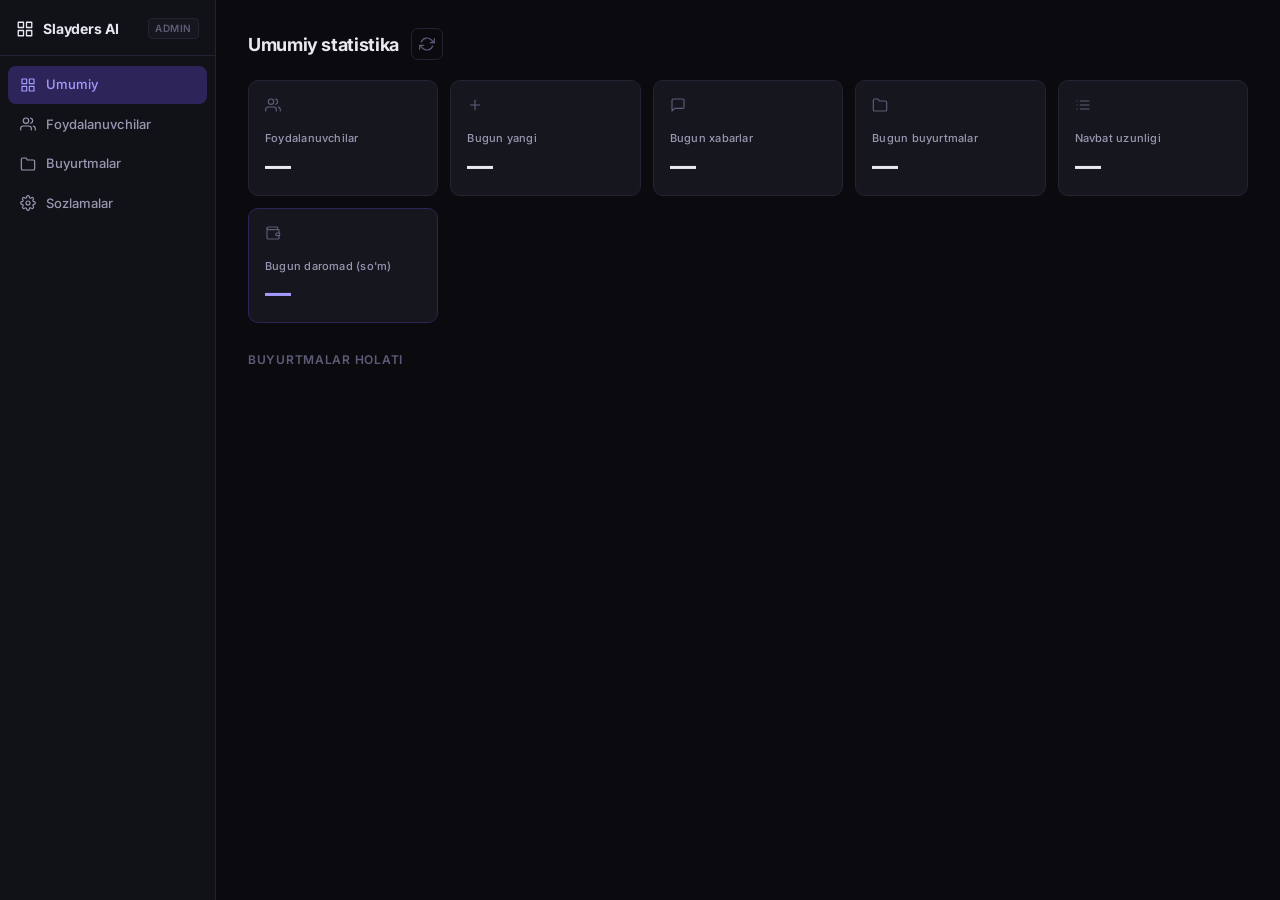
==== admin.html @ 7a46ca84 "Update admin.html" ====
<!DOCTYPE html>
<html lang="uz">
<head>
  <meta charset="UTF-8" />
  <meta name="viewport" content="width=device-width, initial-scale=1.0" />
  <title>Admin — Slayders AI</title>
  <link rel="preconnect" href="https://fonts.googleapis.com" />
  <link rel="preconnect" href="https://fonts.gstatic.com" crossorigin />
  <link href="https://fonts.googleapis.com/css2?family=Inter:wght@400;500;600;700&display=swap" rel="stylesheet" />
  <link rel="stylesheet" href="/admin.css" />
</head>
<body>

  <!-- Sidebar (desktop) -->
  <nav class="sidebar" id="sidebar">
    <div class="sidebar-logo">
      <svg xmlns="http://www.w3.org/2000/svg" width="18" height="18" viewBox="0 0 24 24" fill="none" stroke="currentColor" stroke-width="1.75" stroke-linecap="round" stroke-linejoin="round" aria-hidden="true"><rect x="3" y="3" width="7" height="7"/><rect x="14" y="3" width="7" height="7"/><rect x="14" y="14" width="7" height="7"/><rect x="3" y="14" width="7" height="7"/></svg>
      <span class="sidebar-brand">Slayders AI</span>
      <span class="sidebar-tag">Admin</span>
    </div>
    <ul class="sidebar-nav">
      <li class="nav-item active" data-tab="umumiy">
        <svg xmlns="http://www.w3.org/2000/svg" width="16" height="16" viewBox="0 0 24 24" fill="none" stroke="currentColor" stroke-width="1.75" stroke-linecap="round" stroke-linejoin="round" aria-hidden="true"><rect x="3" y="3" width="7" height="7"/><rect x="14" y="3" width="7" height="7"/><rect x="14" y="14" width="7" height="7"/><rect x="3" y="14" width="7" height="7"/></svg>
        Umumiy
      </li>
      <li class="nav-item" data-tab="users">
        <svg xmlns="http://www.w3.org/2000/svg" width="16" height="16" viewBox="0 0 24 24" fill="none" stroke="currentColor" stroke-width="1.75" stroke-linecap="round" stroke-linejoin="round" aria-hidden="true"><path d="M17 21v-2a4 4 0 0 0-4-4H5a4 4 0 0 0-4 4v2"/><circle cx="9" cy="7" r="4"/><path d="M23 21v-2a4 4 0 0 0-3-3.87"/><path d="M16 3.13a4 4 0 0 1 0 7.75"/></svg>
        Foydalanuvchilar
      </li>
      <li class="nav-item" data-tab="jobs">
        <svg xmlns="http://www.w3.org/2000/svg" width="16" height="16" viewBox="0 0 24 24" fill="none" stroke="currentColor" stroke-width="1.75" stroke-linecap="round" stroke-linejoin="round" aria-hidden="true"><path d="M22 19a2 2 0 0 1-2 2H4a2 2 0 0 1-2-2V5a2 2 0 0 1 2-2h5l2 3h9a2 2 0 0 1 2 2z"/></svg>
        Buyurtmalar
      </li>
      <li class="nav-item" data-tab="settings">
        <svg xmlns="http://www.w3.org/2000/svg" width="16" height="16" viewBox="0 0 24 24" fill="none" stroke="currentColor" stroke-width="1.75" stroke-linecap="round" stroke-linejoin="round" aria-hidden="true"><circle cx="12" cy="12" r="3"/><path d="M19.4 15a1.65 1.65 0 0 0 .33 1.82l.06.06a2 2 0 0 1-2.83 2.83l-.06-.06a1.65 1.65 0 0 0-1.82-.33 1.65 1.65 0 0 0-1 1.51V21a2 2 0 0 1-4 0v-.09A1.65 1.65 0 0 0 9 19.4a1.65 1.65 0 0 0-1.82.33l-.06.06a2 2 0 0 1-2.83-2.83l.06-.06A1.65 1.65 0 0 0 4.68 15a1.65 1.65 0 0 0-1.51-1H3a2 2 0 0 1 0-4h.09A1.65 1.65 0 0 0 4.6 9a1.65 1.65 0 0 0-.33-1.82l-.06-.06a2 2 0 0 1 2.83-2.83l.06.06A1.65 1.65 0 0 0 9 4.68a1.65 1.65 0 0 0 1-1.51V3a2 2 0 0 1 4 0v.09a1.65 1.65 0 0 0 1 1.51 1.65 1.65 0 0 0 1.82-.33l.06-.06a2 2 0 0 1 2.83 2.83l-.06.06A1.65 1.65 0 0 0 19.4 9a1.65 1.65 0 0 0 1.51 1H21a2 2 0 0 1 0 4h-.09a1.65 1.65 0 0 0-1.51 1z"/></svg>
        Sozlamalar
      </li>
    </ul>
  </nav>

  <!-- Top tab bar (mobile) -->
  <nav class="top-tabs" id="topTabs">
    <button class="tab-btn active" data-tab="umumiy" aria-label="Umumiy">
      <svg xmlns="http://www.w3.org/2000/svg" width="20" height="20" viewBox="0 0 24 24" fill="none" stroke="currentColor" stroke-width="1.75" stroke-linecap="round" stroke-linejoin="round" aria-hidden="true"><rect x="3" y="3" width="7" height="7"/><rect x="14" y="3" width="7" height="7"/><rect x="14" y="14" width="7" height="7"/><rect x="3" y="14" width="7" height="7"/></svg>
    </button>
    <button class="tab-btn" data-tab="users" aria-label="Foydalanuvchilar">
      <svg xmlns="http://www.w3.org/2000/svg" width="20" height="20" viewBox="0 0 24 24" fill="none" stroke="currentColor" stroke-width="1.75" stroke-linecap="round" stroke-linejoin="round" aria-hidden="true"><path d="M17 21v-2a4 4 0 0 0-4-4H5a4 4 0 0 0-4 4v2"/><circle cx="9" cy="7" r="4"/><path d="M23 21v-2a4 4 0 0 0-3-3.87"/><path d="M16 3.13a4 4 0 0 1 0 7.75"/></svg>
    </button>
    <button class="tab-btn" data-tab="jobs" aria-label="Buyurtmalar">
      <svg xmlns="http://www.w3.org/2000/svg" width="20" height="20" viewBox="0 0 24 24" fill="none" stroke="currentColor" stroke-width="1.75" stroke-linecap="round" stroke-linejoin="round" aria-hidden="true"><path d="M22 19a2 2 0 0 1-2 2H4a2 2 0 0 1-2-2V5a2 2 0 0 1 2-2h5l2 3h9a2 2 0 0 1 2 2z"/></svg>
    </button>
    <button class="tab-btn" data-tab="settings" aria-label="Sozlamalar">
      <svg xmlns="http://www.w3.org/2000/svg" width="20" height="20" viewBox="0 0 24 24" fill="none" stroke="currentColor" stroke-width="1.75" stroke-linecap="round" stroke-linejoin="round" aria-hidden="true"><circle cx="12" cy="12" r="3"/><path d="M19.4 15a1.65 1.65 0 0 0 .33 1.82l.06.06a2 2 0 0 1-2.83 2.83l-.06-.06a1.65 1.65 0 0 0-1.82-.33 1.65 1.65 0 0 0-1 1.51V21a2 2 0 0 1-4 0v-.09A1.65 1.65 0 0 0 9 19.4a1.65 1.65 0 0 0-1.82.33l-.06.06a2 2 0 0 1-2.83-2.83l.06-.06A1.65 1.65 0 0 0 4.68 15a1.65 1.65 0 0 0-1.51-1H3a2 2 0 0 1 0-4h.09A1.65 1.65 0 0 0 4.6 9a1.65 1.65 0 0 0-.33-1.82l-.06-.06a2 2 0 0 1 2.83-2.83l.06.06A1.65 1.65 0 0 0 9 4.68a1.65 1.65 0 0 0 1-1.51V3a2 2 0 0 1 4 0v.09a1.65 1.65 0 0 0 1 1.51 1.65 1.65 0 0 0 1.82-.33l.06-.06a2 2 0 0 1 2.83 2.83l-.06.06A1.65 1.65 0 0 0 19.4 9a1.65 1.65 0 0 0 1.51 1H21a2 2 0 0 1 0 4h-.09a1.65 1.65 0 0 0-1.51 1z"/></svg>
    </button>
  </nav>

  <main class="main-content">

    <!-- ── Tab: Umumiy ─────────────────────────────────────────────────────── -->
    <section class="tab-panel active" id="tab-umumiy">
      <div class="page-header">
        <h2 class="section-title">Umumiy statistika</h2>
        <button class="btn-ghost" id="refreshStats" title="Yangilash">
          <svg xmlns="http://www.w3.org/2000/svg" width="16" height="16" viewBox="0 0 24 24" fill="none" stroke="currentColor" stroke-width="1.75" stroke-linecap="round" stroke-linejoin="round" aria-hidden="true"><polyline points="23 4 23 10 17 10"/><polyline points="1 20 1 14 7 14"/><path d="M3.51 9a9 9 0 0 1 14.85-3.36L23 10M1 14l4.64 4.36A9 9 0 0 0 20.49 15"/></svg>
        </button>
      </div>

      <div class="stat-cards" id="statCards">
        <div class="stat-card">
          <div class="stat-icon">
            <svg xmlns="http://www.w3.org/2000/svg" width="16" height="16" viewBox="0 0 24 24" fill="none" stroke="currentColor" stroke-width="1.75" stroke-linecap="round" stroke-linejoin="round" aria-hidden="true"><path d="M17 21v-2a4 4 0 0 0-4-4H5a4 4 0 0 0-4 4v2"/><circle cx="9" cy="7" r="4"/><path d="M23 21v-2a4 4 0 0 0-3-3.87"/><path d="M16 3.13a4 4 0 0 1 0 7.75"/></svg>
          </div>
          <div class="stat-label">Foydalanuvchilar</div>
          <div class="stat-value" id="statUsers">—</div>
        </div>
        <div class="stat-card">
          <div class="stat-icon">
            <svg xmlns="http://www.w3.org/2000/svg" width="16" height="16" viewBox="0 0 24 24" fill="none" stroke="currentColor" stroke-width="1.75" stroke-linecap="round" stroke-linejoin="round" aria-hidden="true"><line x1="12" y1="5" x2="12" y2="19"/><line x1="5" y1="12" x2="19" y2="12"/></svg>
          </div>
          <div class="stat-label">Bugun yangi</div>
          <div class="stat-value" id="statNewToday">—</div>
        </div>
        <div class="stat-card">
          <div class="stat-icon">
            <svg xmlns="http://www.w3.org/2000/svg" width="16" height="16" viewBox="0 0 24 24" fill="none" stroke="currentColor" stroke-width="1.75" stroke-linecap="round" stroke-linejoin="round" aria-hidden="true"><path d="M21 15a2 2 0 0 1-2 2H7l-4 4V5a2 2 0 0 1 2-2h14a2 2 0 0 1 2 2z"/></svg>
          </div>
          <div class="stat-label">Bugun xabarlar</div>
          <div class="stat-value" id="statMsgs">—</div>
        </div>
        <div class="stat-card">
          <div class="stat-icon">
            <svg xmlns="http://www.w3.org/2000/svg" width="16" height="16" viewBox="0 0 24 24" fill="none" stroke="currentColor" stroke-width="1.75" stroke-linecap="round" stroke-linejoin="round" aria-hidden="true"><path d="M22 19a2 2 0 0 1-2 2H4a2 2 0 0 1-2-2V5a2 2 0 0 1 2-2h5l2 3h9a2 2 0 0 1 2 2z"/></svg>
          </div>
          <div class="stat-label">Bugun buyurtmalar</div>
          <div class="stat-value" id="statJobs">—</div>
        </div>
        <div class="stat-card">
          <div class="stat-icon">
            <svg xmlns="http://www.w3.org/2000/svg" width="16" height="16" viewBox="0 0 24 24" fill="none" stroke="currentColor" stroke-width="1.75" stroke-linecap="round" stroke-linejoin="round" aria-hidden="true"><line x1="8" y1="6" x2="21" y2="6"/><line x1="8" y1="12" x2="21" y2="12"/><line x1="8" y1="18" x2="21" y2="18"/><line x1="3" y1="6" x2="3.01" y2="6"/><line x1="3" y1="12" x2="3.01" y2="12"/><line x1="3" y1="18" x2="3.01" y2="18"/></svg>
          </div>
          <div class="stat-label">Navbat uzunligi</div>
          <div class="stat-value" id="statQueue">—</div>
        </div>
        <div class="stat-card accent">
          <div class="stat-icon">
            <svg xmlns="http://www.w3.org/2000/svg" width="16" height="16" viewBox="0 0 24 24" fill="none" stroke="currentColor" stroke-width="1.75" stroke-linecap="round" stroke-linejoin="round" aria-hidden="true"><path d="M19 7V4a1 1 0 0 0-1-1H5a2 2 0 0 0 0 4h15a1 1 0 0 1 1 1v4h-3a2 2 0 0 0 0 4h3a1 1 0 0 0 1-1v-2a1 1 0 0 0-1-1"/><path d="M3 5v14a2 2 0 0 0 2 2h15a1 1 0 0 0 1-1v-4"/></svg>
          </div>
          <div class="stat-label">Bugun daromad (so'm)</div>
          <div class="stat-value" id="statRevenue">—</div>
        </div>
      </div>

      <h3 class="section-subtitle">Buyurtmalar holati</h3>
      <div class="status-bars" id="statusBars"></div>
    </section>

    <!-- ── Tab: Foydalanuvchilar ───────────────────────────────────────────── -->
    <section class="tab-panel" id="tab-users">
      <div class="toolbar">
        <h2 class="section-title">Foydalanuvchilar</h2>
        <div class="search-wrap">
          <svg class="search-icon" xmlns="http://www.w3.org/2000/svg" width="14" height="14" viewBox="0 0 24 24" fill="none" stroke="currentColor" stroke-width="1.75" stroke-linecap="round" stroke-linejoin="round" aria-hidden="true"><circle cx="11" cy="11" r="8"/><line x1="21" y1="21" x2="16.65" y2="16.65"/></svg>
          <input class="search-input" id="userSearch" type="search" placeholder="Qidirish (id, ism, username)…" />
        </div>
      </div>

      <div class="table-wrap">
        <table class="data-table" id="usersTable">
          <thead>
            <tr>
              <th>ID</th>
              <th>Ism</th>
              <th>Username</th>
              <th>Balans</th>
              <th>Bugun ishlatilgan</th>
              <th>A'zo bo'lgan</th>
              <th>Xabarlar</th>
              <th>Buyurtmalar</th>
            </tr>
          </thead>
          <tbody id="usersBody"></tbody>
        </table>
      </div>
      <div class="pagination" id="usersPagination"></div>

      <!-- Detail drawer -->
      <div class="drawer" id="userDrawer">
        <div class="drawer-header">
          <h3 id="drawerTitle">Foydalanuvchi</h3>
          <button class="btn-icon" id="drawerClose" aria-label="Yopish">
            <svg xmlns="http://www.w3.org/2000/svg" width="16" height="16" viewBox="0 0 24 24" fill="none" stroke="currentColor" stroke-width="1.75" stroke-linecap="round" stroke-linejoin="round" aria-hidden="true"><line x1="18" y1="6" x2="6" y2="18"/><line x1="6" y1="6" x2="18" y2="18"/></svg>
          </button>
        </div>
        <div class="drawer-body" id="drawerBody"></div>
      </div>
    </section>

    <!-- ── Tab: Buyurtmalar ────────────────────────────────────────────────── -->
    <section class="tab-panel" id="tab-jobs">
      <div class="toolbar">
        <h2 class="section-title">Buyurtmalar</h2>
        <div class="chip-group" id="jobFilters">
          <button class="chip active" data-status="">Barchasi</button>
          <button class="chip" data-status="queued">Navbatda</button>
          <button class="chip" data-status="running">Bajarilmoqda</button>
          <button class="chip" data-status="done">Tayyor</button>
          <button class="chip" data-status="failed">Xato</button>
        </div>
      </div>

      <div class="table-wrap">
        <table class="data-table" id="jobsTable">
          <thead>
            <tr>
              <th>ID</th>
              <th>Foydalanuvchi</th>
              <th>Sarlavha</th>
              <th>Holat</th>
              <th>Sana</th>
              <th>Amallar</th>
            </tr>
          </thead>
          <tbody id="jobsBody"></tbody>
        </table>
      </div>
    </section>

    <!-- ── Tab: Sozlamalar ────────────────────────────────────────────────── -->
    <section class="tab-panel" id="tab-settings">
      <h2 class="section-title">Sozlamalar</h2>
      <form class="settings-form" id="settingsForm">
        <label class="form-label">
          Kunlik bepul xabarlar
          <input class="form-input" type="number" name="FREE_MSG_PER_DAY" min="0" />
        </label>
        <label class="form-label">
          Xabar narxi (so'm)
          <input class="form-input" type="number" name="MSG_PRICE" min="0" />
        </label>
        <label class="form-label">
          Boshlang'ich balans (so'm)
          <input class="form-input" type="number" name="START_BALANCE" min="0" />
        </label>
        <button class="btn-primary" type="submit">Saqlash</button>
        <span class="save-msg" id="saveMsg"></span>
      </form>
    </section>

  </main>

  <script src="/admin.js"></script>
</body>
</html>
---- admin.css ----
/* public/admin.css — Slayders AI Admin — Dark-first premium dashboard */

@import url('https://fonts.googleapis.com/css2?family=Inter:wght@400;500;600;700&display=swap');

*, *::before, *::after { box-sizing: border-box; margin: 0; padding: 0; }

:root {
  --bg:        #0a0a0f;
  --surface:   #111118;
  --card:      #16161f;
  --card-hover:#1c1c27;
  --border:    #232334;
  --border-sub:#1b1b28;
  --accent:    #6c5ce7;
  --accent-dim:#2d2559;
  --accent2:   #a29bfe;
  --text:      #e8e8f0;
  --text-sub:  #9898b2;
  --muted:     #5c5c78;
  --danger:    #e05c5c;
  --danger-dim:#3d1a1a;
  --success:   #22c693;
  --success-dim:#0d3d2b;
  --warning:   #f0b429;
  --running:   #5da8ff;
  --running-dim:#1a3a5c;
  --sidebar-w: 216px;
  --radius:    10px;
}

html, body {
  height: 100%;
  background: var(--bg);
  color: var(--text);
  font-family: 'Inter', system-ui, -apple-system, sans-serif;
  font-size: 14px;
  line-height: 1.5;
  -webkit-font-smoothing: antialiased;
}

/* ── Layout ───────────────────────────────────────────────────── */

.sidebar {
  position: fixed;
  top: 0; left: 0;
  width: var(--sidebar-w);
  height: 100vh;
  background: var(--surface);
  border-right: 1px solid var(--border);
  display: flex;
  flex-direction: column;
  z-index: 100;
}

.sidebar-logo {
  display: flex;
  align-items: center;
  gap: 9px;
  padding: 18px 16px 16px;
  border-bottom: 1px solid var(--border);
  color: var(--text);
  flex-shrink: 0;
}

.sidebar-brand {
  font-weight: 700;
  font-size: 14px;
  letter-spacing: -0.01em;
  flex: 1;
}

.sidebar-tag {
  font-size: 10px;
  font-weight: 600;
  letter-spacing: 0.06em;
  text-transform: uppercase;
  color: var(--muted);
  background: var(--card);
  border: 1px solid var(--border);
  padding: 2px 6px;
  border-radius: 4px;
}

.sidebar-nav {
  list-style: none;
  padding: 10px 8px;
  flex: 1;
}

.nav-item {
  display: flex;
  align-items: center;
  gap: 10px;
  padding: 9px 12px;
  cursor: pointer;
  border-radius: 8px;
  margin-bottom: 2px;
  color: var(--text-sub);
  font-size: 13px;
  font-weight: 500;
  transition: background 0.12s, color 0.12s;
  user-select: none;
}

.nav-item:hover { background: var(--card); color: var(--text); }
.nav-item.active { background: var(--accent-dim); color: var(--accent2); }
.nav-item.active svg { color: var(--accent2); }

.top-tabs { display: none; }

.main-content {
  margin-left: var(--sidebar-w);
  padding: 28px 32px;
  min-height: 100vh;
}

/* ── Mobile ───────────────────────────────────────────────────── */

@media (max-width: 768px) {
  .sidebar { display: none; }

  .top-tabs {
    display: flex;
    position: fixed;
    top: 0; left: 0; right: 0;
    height: 52px;
    background: var(--surface);
    border-bottom: 1px solid var(--border);
    z-index: 100;
    align-items: stretch;
  }

  .tab-btn {
    flex: 1;
    display: flex;
    align-items: center;
    justify-content: center;
    background: none;
    border: none;
    color: var(--muted);
    cursor: pointer;
    transition: background 0.12s, color 0.12s;
  }

  .tab-btn.active {
    background: var(--accent-dim);
    color: var(--accent2);
  }

  .main-content {
    margin-left: 0;
    padding: 64px 16px 20px;
  }
}

/* ── Tabs ─────────────────────────────────────────────────────── */

.tab-panel { display: none; }
.tab-panel.active { display: block; }

/* ── Page header ──────────────────────────────────────────────── */

.page-header {
  display: flex;
  align-items: center;
  gap: 12px;
  margin-bottom: 20px;
}

.page-header .section-title { margin-bottom: 0; }

/* ── Headings ─────────────────────────────────────────────────── */

.section-title {
  font-size: 18px;
  font-weight: 700;
  letter-spacing: -0.02em;
  margin-bottom: 20px;
  color: var(--text);
}

.section-subtitle {
  font-size: 12px;
  font-weight: 600;
  margin: 28px 0 12px;
  color: var(--muted);
  text-transform: uppercase;
  letter-spacing: 0.06em;
}

/* ── Stat Cards ───────────────────────────────────────────────── */

.stat-cards {
  display: grid;
  grid-template-columns: repeat(auto-fill, minmax(168px, 1fr));
  gap: 12px;
}

.stat-card {
  background: var(--card);
  border: 1px solid var(--border);
  border-radius: var(--radius);
  padding: 16px;
  position: relative;
  overflow: hidden;
  transition: border-color 0.15s;
}

.stat-card:hover { border-color: var(--border-sub); }
.stat-card.accent { border-color: var(--accent-dim); }
.stat-card.accent .stat-value { color: var(--accent2); }

.stat-icon {
  color: var(--muted);
  margin-bottom: 12px;
}

.stat-label {
  font-size: 11px;
  font-weight: 500;
  color: var(--text-sub);
  letter-spacing: 0.02em;
  margin-bottom: 6px;
}

.stat-value {
  font-size: 26px;
  font-weight: 700;
  letter-spacing: -0.03em;
  color: var(--text);
  line-height: 1;
}

/* ── Status bars ──────────────────────────────────────────────── */

.status-bars {
  display: flex;
  flex-direction: column;
  gap: 10px;
  max-width: 480px;
}

.status-bar-row {
  display: flex;
  align-items: center;
  gap: 12px;
}

.status-bar-label {
  width: 120px;
  color: var(--text-sub);
  font-size: 12px;
  font-weight: 500;
  flex-shrink: 0;
}

.status-bar-track {
  flex: 1;
  height: 6px;
  background: var(--border);
  border-radius: 3px;
  overflow: hidden;
}

.status-bar-fill {
  height: 100%;
  border-radius: 3px;
  transition: width 0.5s cubic-bezier(0.4, 0, 0.2, 1);
}

.status-bar-count {
  color: var(--text-sub);
  font-size: 12px;
  font-weight: 500;
  min-width: 28px;
  text-align: right;
}

/* ── Toolbar ──────────────────────────────────────────────────── */

.toolbar {
  display: flex;
  align-items: center;
  gap: 12px;
  flex-wrap: wrap;
  margin-bottom: 16px;
}

.toolbar .section-title { margin-bottom: 0; }

.search-wrap {
  flex: 1;
  min-width: 200px;
  position: relative;
}

.search-icon {
  position: absolute;
  left: 10px;
  top: 50%;
  transform: translateY(-50%);
  color: var(--muted);
  pointer-events: none;
}

.search-input {
  width: 100%;
  background: var(--card);
  border: 1px solid var(--border);
  border-radius: 8px;
  color: var(--text);
  padding: 8px 12px 8px 32px;
  font-size: 13px;
  font-family: inherit;
  outline: none;
  transition: border-color 0.15s;
}

.search-input:focus { border-color: var(--accent); }
.search-input::placeholder { color: var(--muted); }

/* ── Table ────────────────────────────────────────────────────── */

.table-wrap {
  overflow-x: auto;
  border: 1px solid var(--border);
  border-radius: var(--radius);
  background: var(--card);
}

.data-table {
  width: 100%;
  border-collapse: collapse;
}

.data-table th {
  background: var(--surface);
  padding: 10px 14px;
  text-align: left;
  font-size: 11px;
  font-weight: 600;
  color: var(--muted);
  text-transform: uppercase;
  letter-spacing: 0.06em;
  border-bottom: 1px solid var(--border);
  white-space: nowrap;
}

.data-table td {
  padding: 11px 14px;
  border-bottom: 1px solid var(--border-sub);
  color: var(--text);
  vertical-align: middle;
  font-size: 13px;
}

.data-table tr:last-child td { border-bottom: none; }

.data-table tbody tr {
  cursor: pointer;
  transition: background 0.1s;
}

.data-table tbody tr:hover { background: var(--card-hover); }

/* ── Status pills ─────────────────────────────────────────────── */

.badge {
  display: inline-flex;
  align-items: center;
  gap: 5px;
  padding: 3px 8px;
  border-radius: 20px;
  font-size: 11px;
  font-weight: 600;
  letter-spacing: 0.02em;
}

.badge::before {
  content: '';
  display: block;
  width: 5px;
  height: 5px;
  border-radius: 50%;
  flex-shrink: 0;
}

.badge-queued   { background: var(--running-dim); color: var(--running); }
.badge-queued::before   { background: var(--running); }
.badge-running  { background: #2a195c; color: var(--accent2); }
.badge-running::before  { background: var(--accent2); }
.badge-done     { background: var(--success-dim); color: var(--success); }
.badge-done::before     { background: var(--success); }
.badge-failed   { background: var(--danger-dim); color: var(--danger); }
.badge-failed::before   { background: var(--danger); }
.badge-proposed { background: var(--border); color: var(--muted); }
.badge-proposed::before { background: var(--muted); }
.badge-started  { background: var(--running-dim); color: var(--running); }
.badge-started::before  { background: var(--running); }

/* ── Pagination ───────────────────────────────────────────────── */

.pagination {
  display: flex;
  gap: 6px;
  margin-top: 14px;
  flex-wrap: wrap;
}

.page-btn {
  background: var(--card);
  border: 1px solid var(--border);
  border-radius: 6px;
  color: var(--text-sub);
  padding: 5px 14px;
  cursor: pointer;
  font-size: 12px;
  font-family: inherit;
  font-weight: 500;
  transition: background 0.12s, border-color 0.12s, color 0.12s;
}

.page-btn:hover { background: var(--accent-dim); border-color: var(--accent); color: var(--accent2); }
.page-btn.active { background: var(--accent); border-color: var(--accent); color: #fff; }

/* ── Drawer ───────────────────────────────────────────────────── */

.drawer {
  position: fixed;
  top: 0;
  right: -500px;
  width: 480px;
  height: 100vh;
  background: var(--surface);
  border-left: 1px solid var(--border);
  display: flex;
  flex-direction: column;
  transition: right 0.28s cubic-bezier(0.4, 0, 0.2, 1);
  z-index: 200;
  overflow: hidden;
}

.drawer.open { right: 0; }

@media (max-width: 520px) {
  .drawer { width: 100vw; right: -100vw; }
}

.drawer-header {
  display: flex;
  align-items: center;
  justify-content: space-between;
  padding: 16px 20px;
  border-bottom: 1px solid var(--border);
  flex-shrink: 0;
  background: var(--surface);
}

.drawer-header h3 {
  font-size: 14px;
  font-weight: 600;
  letter-spacing: -0.01em;
}

.btn-icon {
  display: flex;
  align-items: center;
  justify-content: center;
  width: 30px;
  height: 30px;
  background: none;
  border: 1px solid transparent;
  border-radius: 6px;
  color: var(--muted);
  cursor: pointer;
  transition: background 0.12s, border-color 0.12s, color 0.12s;
  flex-shrink: 0;
}

.btn-icon:hover {
  background: var(--card);
  border-color: var(--border);
  color: var(--text);
}

.btn-ghost {
  display: flex;
  align-items: center;
  justify-content: center;
  width: 32px;
  height: 32px;
  background: none;
  border: 1px solid var(--border);
  border-radius: 7px;
  color: var(--muted);
  cursor: pointer;
  transition: background 0.12s, color 0.12s;
}

.btn-ghost:hover { background: var(--card); color: var(--text); }

.drawer-body {
  flex: 1;
  overflow-y: auto;
  padding: 20px;
}

/* ── Drawer sections ──────────────────────────────────────────── */

.drawer-section { margin-bottom: 22px; }

.drawer-section-title {
  font-size: 11px;
  font-weight: 600;
  color: var(--muted);
  text-transform: uppercase;
  letter-spacing: 0.07em;
  margin-bottom: 12px;
}

.info-grid {
  display: grid;
  grid-template-columns: 1fr 1fr;
  gap: 12px;
}

.info-item-label {
  font-size: 11px;
  color: var(--muted);
  font-weight: 500;
  margin-bottom: 3px;
}

.info-item-value {
  font-weight: 600;
  font-size: 13px;
}

.balance-row {
  display: flex;
  align-items: center;
  gap: 8px;
  flex-wrap: wrap;
}

.balance-input {
  width: 96px;
  background: var(--card);
  border: 1px solid var(--border);
  border-radius: 7px;
  color: var(--text);
  padding: 7px 10px;
  font-size: 13px;
  font-family: inherit;
  outline: none;
  transition: border-color 0.15s;
}

.balance-input:focus { border-color: var(--accent); }

.btn-primary {
  display: inline-flex;
  align-items: center;
  gap: 6px;
  background: var(--accent);
  border: none;
  border-radius: 8px;
  color: #fff;
  padding: 8px 18px;
  cursor: pointer;
  font-size: 13px;
  font-weight: 600;
  font-family: inherit;
  transition: opacity 0.15s;
}

.btn-primary:hover { opacity: 0.85; }

.btn-danger {
  display: inline-flex;
  align-items: center;
  gap: 6px;
  background: var(--danger);
  border: none;
  border-radius: 8px;
  color: #fff;
  padding: 8px 14px;
  cursor: pointer;
  font-size: 13px;
  font-weight: 600;
  font-family: inherit;
  transition: opacity 0.15s;
}

.btn-danger:hover { opacity: 0.85; }

.btn-sm {
  display: inline-flex;
  align-items: center;
  gap: 5px;
  background: var(--card);
  border: 1px solid var(--border);
  border-radius: 6px;
  color: var(--text-sub);
  padding: 4px 10px;
  cursor: pointer;
  font-size: 11px;
  font-weight: 500;
  font-family: inherit;
  text-decoration: none;
  transition: background 0.12s, border-color 0.12s, color 0.12s;
}

.btn-sm:hover { background: var(--accent-dim); border-color: var(--accent); color: var(--accent2); }

/* ── Chat transcript ──────────────────────────────────────────── */

.transcript {
  display: flex;
  flex-direction: column;
  gap: 8px;
  max-height: 320px;
  overflow-y: auto;
  padding-right: 4px;
}

.msg-bubble {
  max-width: 85%;
  padding: 8px 12px;
  border-radius: var(--radius);
  font-size: 12px;
  line-height: 1.55;
  word-break: break-word;
}

.msg-user {
  align-self: flex-end;
  background: var(--accent);
  color: #fff;
}

.msg-assistant {
  align-self: flex-start;
  background: var(--card);
  border: 1px solid var(--border);
  color: var(--text);
}

.msg-meta { font-size: 10px; opacity: 0.55; margin-top: 4px; }
.msg-charged { color: var(--warning); font-size: 10px; }

/* ── Filter chips ─────────────────────────────────────────────── */

.chip-group {
  display: flex;
  gap: 6px;
  flex-wrap: wrap;
}

.chip {
  background: var(--card);
  border: 1px solid var(--border);
  border-radius: 20px;
  color: var(--muted);
  padding: 4px 14px;
  cursor: pointer;
  font-size: 12px;
  font-weight: 500;
  font-family: inherit;
  transition: background 0.12s, border-color 0.12s, color 0.12s;
}

.chip:hover { background: var(--accent-dim); border-color: var(--accent); color: var(--accent2); }
.chip.active { background: var(--accent-dim); border-color: var(--accent); color: var(--accent2); }

/* ── Settings form ────────────────────────────────────────────── */

.settings-form {
  max-width: 380px;
  display: flex;
  flex-direction: column;
  gap: 18px;
}

.form-label {
  display: flex;
  flex-direction: column;
  gap: 6px;
  font-size: 12px;
  font-weight: 500;
  color: var(--text-sub);
  letter-spacing: 0.01em;
}

.form-input {
  background: var(--card);
  border: 1px solid var(--border);
  border-radius: 8px;
  color: var(--text);
  padding: 9px 12px;
  font-size: 14px;
  font-family: inherit;
  outline: none;
  transition: border-color 0.15s;
}

.form-input:focus { border-color: var(--accent); }

.save-msg {
  font-size: 12px;
  color: var(--success);
  font-weight: 500;
  min-height: 18px;
}

/* ── Action buttons in table ──────────────────────────────────── */

.actions { display: flex; gap: 6px; align-items: center; }

/* ── Scrollbar ────────────────────────────────────────────────── */

::-webkit-scrollbar { width: 5px; height: 5px; }
::-webkit-scrollbar-track { background: transparent; }
::-webkit-scrollbar-thumb { background: var(--border); border-radius: 3px; }
::-webkit-scrollbar-thumb:hover { background: var(--muted); }
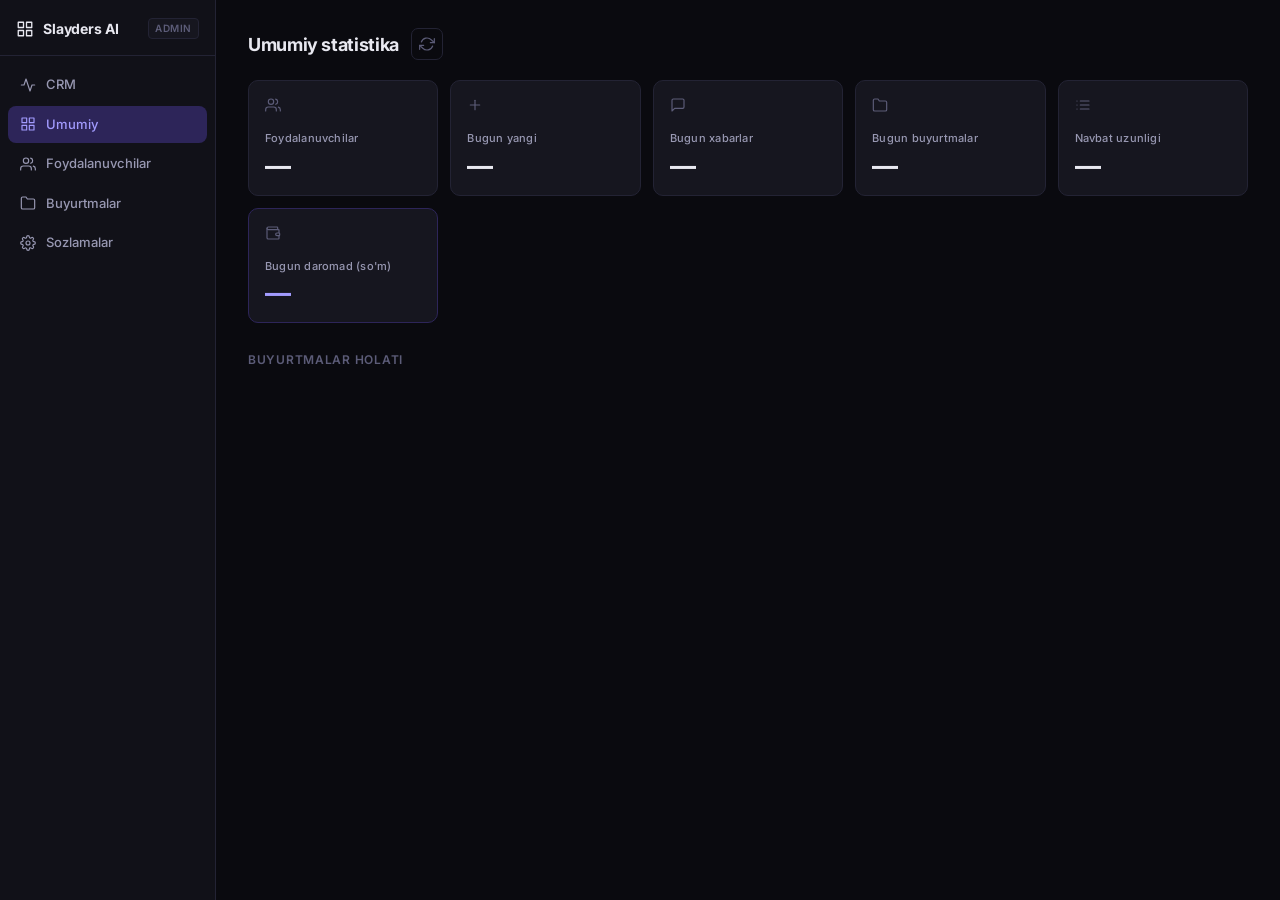
==== commit 588f94f1: "Update admin.html" ====
--- a/admin.html
+++ b/admin.html
@@ -1,213 +1,245 @@
-<!DOCTYPE html>
-<html lang="uz">
-<head>
-  <meta charset="UTF-8" />
-  <meta name="viewport" content="width=device-width, initial-scale=1.0" />
-  <title>Admin — Slayders AI</title>
-  <link rel="preconnect" href="https://fonts.googleapis.com" />
-  <link rel="preconnect" href="https://fonts.gstatic.com" crossorigin />
-  <link href="https://fonts.googleapis.com/css2?family=Inter:wght@400;500;600;700&display=swap" rel="stylesheet" />
-  <link rel="stylesheet" href="/admin.css" />
-</head>
-<body>
-
-  <!-- Sidebar (desktop) -->
-  <nav class="sidebar" id="sidebar">
-    <div class="sidebar-logo">
-      <svg xmlns="http://www.w3.org/2000/svg" width="18" height="18" viewBox="0 0 24 24" fill="none" stroke="currentColor" stroke-width="1.75" stroke-linecap="round" stroke-linejoin="round" aria-hidden="true"><rect x="3" y="3" width="7" height="7"/><rect x="14" y="3" width="7" height="7"/><rect x="14" y="14" width="7" height="7"/><rect x="3" y="14" width="7" height="7"/></svg>
-      <span class="sidebar-brand">Slayders AI</span>
-      <span class="sidebar-tag">Admin</span>
-    </div>
-    <ul class="sidebar-nav">
-      <li class="nav-item active" data-tab="umumiy">
-        <svg xmlns="http://www.w3.org/2000/svg" width="16" height="16" viewBox="0 0 24 24" fill="none" stroke="currentColor" stroke-width="1.75" stroke-linecap="round" stroke-linejoin="round" aria-hidden="true"><rect x="3" y="3" width="7" height="7"/><rect x="14" y="3" width="7" height="7"/><rect x="14" y="14" width="7" height="7"/><rect x="3" y="14" width="7" height="7"/></svg>
-        Umumiy
-      </li>
-      <li class="nav-item" data-tab="users">
-        <svg xmlns="http://www.w3.org/2000/svg" width="16" height="16" viewBox="0 0 24 24" fill="none" stroke="currentColor" stroke-width="1.75" stroke-linecap="round" stroke-linejoin="round" aria-hidden="true"><path d="M17 21v-2a4 4 0 0 0-4-4H5a4 4 0 0 0-4 4v2"/><circle cx="9" cy="7" r="4"/><path d="M23 21v-2a4 4 0 0 0-3-3.87"/><path d="M16 3.13a4 4 0 0 1 0 7.75"/></svg>
-        Foydalanuvchilar
-      </li>
-      <li class="nav-item" data-tab="jobs">
-        <svg xmlns="http://www.w3.org/2000/svg" width="16" height="16" viewBox="0 0 24 24" fill="none" stroke="currentColor" stroke-width="1.75" stroke-linecap="round" stroke-linejoin="round" aria-hidden="true"><path d="M22 19a2 2 0 0 1-2 2H4a2 2 0 0 1-2-2V5a2 2 0 0 1 2-2h5l2 3h9a2 2 0 0 1 2 2z"/></svg>
-        Buyurtmalar
-      </li>
-      <li class="nav-item" data-tab="settings">
-        <svg xmlns="http://www.w3.org/2000/svg" width="16" height="16" viewBox="0 0 24 24" fill="none" stroke="currentColor" stroke-width="1.75" stroke-linecap="round" stroke-linejoin="round" aria-hidden="true"><circle cx="12" cy="12" r="3"/><path d="M19.4 15a1.65 1.65 0 0 0 .33 1.82l.06.06a2 2 0 0 1-2.83 2.83l-.06-.06a1.65 1.65 0 0 0-1.82-.33 1.65 1.65 0 0 0-1 1.51V21a2 2 0 0 1-4 0v-.09A1.65 1.65 0 0 0 9 19.4a1.65 1.65 0 0 0-1.82.33l-.06.06a2 2 0 0 1-2.83-2.83l.06-.06A1.65 1.65 0 0 0 4.68 15a1.65 1.65 0 0 0-1.51-1H3a2 2 0 0 1 0-4h.09A1.65 1.65 0 0 0 4.6 9a1.65 1.65 0 0 0-.33-1.82l-.06-.06a2 2 0 0 1 2.83-2.83l.06.06A1.65 1.65 0 0 0 9 4.68a1.65 1.65 0 0 0 1-1.51V3a2 2 0 0 1 4 0v.09a1.65 1.65 0 0 0 1 1.51 1.65 1.65 0 0 0 1.82-.33l.06-.06a2 2 0 0 1 2.83 2.83l-.06.06A1.65 1.65 0 0 0 19.4 9a1.65 1.65 0 0 0 1.51 1H21a2 2 0 0 1 0 4h-.09a1.65 1.65 0 0 0-1.51 1z"/></svg>
-        Sozlamalar
-      </li>
-    </ul>
-  </nav>
-
-  <!-- Top tab bar (mobile) -->
-  <nav class="top-tabs" id="topTabs">
-    <button class="tab-btn active" data-tab="umumiy" aria-label="Umumiy">
-      <svg xmlns="http://www.w3.org/2000/svg" width="20" height="20" viewBox="0 0 24 24" fill="none" stroke="currentColor" stroke-width="1.75" stroke-linecap="round" stroke-linejoin="round" aria-hidden="true"><rect x="3" y="3" width="7" height="7"/><rect x="14" y="3" width="7" height="7"/><rect x="14" y="14" width="7" height="7"/><rect x="3" y="14" width="7" height="7"/></svg>
-    </button>
-    <button class="tab-btn" data-tab="users" aria-label="Foydalanuvchilar">
-      <svg xmlns="http://www.w3.org/2000/svg" width="20" height="20" viewBox="0 0 24 24" fill="none" stroke="currentColor" stroke-width="1.75" stroke-linecap="round" stroke-linejoin="round" aria-hidden="true"><path d="M17 21v-2a4 4 0 0 0-4-4H5a4 4 0 0 0-4 4v2"/><circle cx="9" cy="7" r="4"/><path d="M23 21v-2a4 4 0 0 0-3-3.87"/><path d="M16 3.13a4 4 0 0 1 0 7.75"/></svg>
-    </button>
-    <button class="tab-btn" data-tab="jobs" aria-label="Buyurtmalar">
-      <svg xmlns="http://www.w3.org/2000/svg" width="20" height="20" viewBox="0 0 24 24" fill="none" stroke="currentColor" stroke-width="1.75" stroke-linecap="round" stroke-linejoin="round" aria-hidden="true"><path d="M22 19a2 2 0 0 1-2 2H4a2 2 0 0 1-2-2V5a2 2 0 0 1 2-2h5l2 3h9a2 2 0 0 1 2 2z"/></svg>
-    </button>
-    <button class="tab-btn" data-tab="settings" aria-label="Sozlamalar">
-      <svg xmlns="http://www.w3.org/2000/svg" width="20" height="20" viewBox="0 0 24 24" fill="none" stroke="currentColor" stroke-width="1.75" stroke-linecap="round" stroke-linejoin="round" aria-hidden="true"><circle cx="12" cy="12" r="3"/><path d="M19.4 15a1.65 1.65 0 0 0 .33 1.82l.06.06a2 2 0 0 1-2.83 2.83l-.06-.06a1.65 1.65 0 0 0-1.82-.33 1.65 1.65 0 0 0-1 1.51V21a2 2 0 0 1-4 0v-.09A1.65 1.65 0 0 0 9 19.4a1.65 1.65 0 0 0-1.82.33l-.06.06a2 2 0 0 1-2.83-2.83l.06-.06A1.65 1.65 0 0 0 4.68 15a1.65 1.65 0 0 0-1.51-1H3a2 2 0 0 1 0-4h.09A1.65 1.65 0 0 0 4.6 9a1.65 1.65 0 0 0-.33-1.82l-.06-.06a2 2 0 0 1 2.83-2.83l.06.06A1.65 1.65 0 0 0 9 4.68a1.65 1.65 0 0 0 1-1.51V3a2 2 0 0 1 4 0v.09a1.65 1.65 0 0 0 1 1.51 1.65 1.65 0 0 0 1.82-.33l.06-.06a2 2 0 0 1 2.83 2.83l-.06.06A1.65 1.65 0 0 0 19.4 9a1.65 1.65 0 0 0 1.51 1H21a2 2 0 0 1 0 4h-.09a1.65 1.65 0 0 0-1.51 1z"/></svg>
-    </button>
-  </nav>
-
-  <main class="main-content">
-
-    <!-- ── Tab: Umumiy ─────────────────────────────────────────────────────── -->
-    <section class="tab-panel active" id="tab-umumiy">
-      <div class="page-header">
-        <h2 class="section-title">Umumiy statistika</h2>
-        <button class="btn-ghost" id="refreshStats" title="Yangilash">
-          <svg xmlns="http://www.w3.org/2000/svg" width="16" height="16" viewBox="0 0 24 24" fill="none" stroke="currentColor" stroke-width="1.75" stroke-linecap="round" stroke-linejoin="round" aria-hidden="true"><polyline points="23 4 23 10 17 10"/><polyline points="1 20 1 14 7 14"/><path d="M3.51 9a9 9 0 0 1 14.85-3.36L23 10M1 14l4.64 4.36A9 9 0 0 0 20.49 15"/></svg>
-        </button>
-      </div>
-
-      <div class="stat-cards" id="statCards">
-        <div class="stat-card">
-          <div class="stat-icon">
-            <svg xmlns="http://www.w3.org/2000/svg" width="16" height="16" viewBox="0 0 24 24" fill="none" stroke="currentColor" stroke-width="1.75" stroke-linecap="round" stroke-linejoin="round" aria-hidden="true"><path d="M17 21v-2a4 4 0 0 0-4-4H5a4 4 0 0 0-4 4v2"/><circle cx="9" cy="7" r="4"/><path d="M23 21v-2a4 4 0 0 0-3-3.87"/><path d="M16 3.13a4 4 0 0 1 0 7.75"/></svg>
-          </div>
-          <div class="stat-label">Foydalanuvchilar</div>
-          <div class="stat-value" id="statUsers">—</div>
-        </div>
-        <div class="stat-card">
-          <div class="stat-icon">
-            <svg xmlns="http://www.w3.org/2000/svg" width="16" height="16" viewBox="0 0 24 24" fill="none" stroke="currentColor" stroke-width="1.75" stroke-linecap="round" stroke-linejoin="round" aria-hidden="true"><line x1="12" y1="5" x2="12" y2="19"/><line x1="5" y1="12" x2="19" y2="12"/></svg>
-          </div>
-          <div class="stat-label">Bugun yangi</div>
-          <div class="stat-value" id="statNewToday">—</div>
-        </div>
-        <div class="stat-card">
-          <div class="stat-icon">
-            <svg xmlns="http://www.w3.org/2000/svg" width="16" height="16" viewBox="0 0 24 24" fill="none" stroke="currentColor" stroke-width="1.75" stroke-linecap="round" stroke-linejoin="round" aria-hidden="true"><path d="M21 15a2 2 0 0 1-2 2H7l-4 4V5a2 2 0 0 1 2-2h14a2 2 0 0 1 2 2z"/></svg>
-          </div>
-          <div class="stat-label">Bugun xabarlar</div>
-          <div class="stat-value" id="statMsgs">—</div>
-        </div>
-        <div class="stat-card">
-          <div class="stat-icon">
-            <svg xmlns="http://www.w3.org/2000/svg" width="16" height="16" viewBox="0 0 24 24" fill="none" stroke="currentColor" stroke-width="1.75" stroke-linecap="round" stroke-linejoin="round" aria-hidden="true"><path d="M22 19a2 2 0 0 1-2 2H4a2 2 0 0 1-2-2V5a2 2 0 0 1 2-2h5l2 3h9a2 2 0 0 1 2 2z"/></svg>
-          </div>
-          <div class="stat-label">Bugun buyurtmalar</div>
-          <div class="stat-value" id="statJobs">—</div>
-        </div>
-        <div class="stat-card">
-          <div class="stat-icon">
-            <svg xmlns="http://www.w3.org/2000/svg" width="16" height="16" viewBox="0 0 24 24" fill="none" stroke="currentColor" stroke-width="1.75" stroke-linecap="round" stroke-linejoin="round" aria-hidden="true"><line x1="8" y1="6" x2="21" y2="6"/><line x1="8" y1="12" x2="21" y2="12"/><line x1="8" y1="18" x2="21" y2="18"/><line x1="3" y1="6" x2="3.01" y2="6"/><line x1="3" y1="12" x2="3.01" y2="12"/><line x1="3" y1="18" x2="3.01" y2="18"/></svg>
-          </div>
-          <div class="stat-label">Navbat uzunligi</div>
-          <div class="stat-value" id="statQueue">—</div>
-        </div>
-        <div class="stat-card accent">
-          <div class="stat-icon">
-            <svg xmlns="http://www.w3.org/2000/svg" width="16" height="16" viewBox="0 0 24 24" fill="none" stroke="currentColor" stroke-width="1.75" stroke-linecap="round" stroke-linejoin="round" aria-hidden="true"><path d="M19 7V4a1 1 0 0 0-1-1H5a2 2 0 0 0 0 4h15a1 1 0 0 1 1 1v4h-3a2 2 0 0 0 0 4h3a1 1 0 0 0 1-1v-2a1 1 0 0 0-1-1"/><path d="M3 5v14a2 2 0 0 0 2 2h15a1 1 0 0 0 1-1v-4"/></svg>
-          </div>
-          <div class="stat-label">Bugun daromad (so'm)</div>
-          <div class="stat-value" id="statRevenue">—</div>
-        </div>
-      </div>
-
-      <h3 class="section-subtitle">Buyurtmalar holati</h3>
-      <div class="status-bars" id="statusBars"></div>
-    </section>
-
-    <!-- ── Tab: Foydalanuvchilar ───────────────────────────────────────────── -->
-    <section class="tab-panel" id="tab-users">
-      <div class="toolbar">
-        <h2 class="section-title">Foydalanuvchilar</h2>
-        <div class="search-wrap">
-          <svg class="search-icon" xmlns="http://www.w3.org/2000/svg" width="14" height="14" viewBox="0 0 24 24" fill="none" stroke="currentColor" stroke-width="1.75" stroke-linecap="round" stroke-linejoin="round" aria-hidden="true"><circle cx="11" cy="11" r="8"/><line x1="21" y1="21" x2="16.65" y2="16.65"/></svg>
-          <input class="search-input" id="userSearch" type="search" placeholder="Qidirish (id, ism, username)…" />
-        </div>
-      </div>
-
-      <div class="table-wrap">
-        <table class="data-table" id="usersTable">
-          <thead>
-            <tr>
-              <th>ID</th>
-              <th>Ism</th>
-              <th>Username</th>
-              <th>Balans</th>
-              <th>Bugun ishlatilgan</th>
-              <th>A'zo bo'lgan</th>
-              <th>Xabarlar</th>
-              <th>Buyurtmalar</th>
-            </tr>
-          </thead>
-          <tbody id="usersBody"></tbody>
-        </table>
-      </div>
-      <div class="pagination" id="usersPagination"></div>
-
-      <!-- Detail drawer -->
-      <div class="drawer" id="userDrawer">
-        <div class="drawer-header">
-          <h3 id="drawerTitle">Foydalanuvchi</h3>
-          <button class="btn-icon" id="drawerClose" aria-label="Yopish">
-            <svg xmlns="http://www.w3.org/2000/svg" width="16" height="16" viewBox="0 0 24 24" fill="none" stroke="currentColor" stroke-width="1.75" stroke-linecap="round" stroke-linejoin="round" aria-hidden="true"><line x1="18" y1="6" x2="6" y2="18"/><line x1="6" y1="6" x2="18" y2="18"/></svg>
-          </button>
-        </div>
-        <div class="drawer-body" id="drawerBody"></div>
-      </div>
-    </section>
-
-    <!-- ── Tab: Buyurtmalar ────────────────────────────────────────────────── -->
-    <section class="tab-panel" id="tab-jobs">
-      <div class="toolbar">
-        <h2 class="section-title">Buyurtmalar</h2>
-        <div class="chip-group" id="jobFilters">
-          <button class="chip active" data-status="">Barchasi</button>
-          <button class="chip" data-status="queued">Navbatda</button>
-          <button class="chip" data-status="running">Bajarilmoqda</button>
-          <button class="chip" data-status="done">Tayyor</button>
-          <button class="chip" data-status="failed">Xato</button>
-        </div>
-      </div>
-
-      <div class="table-wrap">
-        <table class="data-table" id="jobsTable">
-          <thead>
-            <tr>
-              <th>ID</th>
-              <th>Foydalanuvchi</th>
-              <th>Sarlavha</th>
-              <th>Holat</th>
-              <th>Sana</th>
-              <th>Amallar</th>
-            </tr>
-          </thead>
-          <tbody id="jobsBody"></tbody>
-        </table>
-      </div>
-    </section>
-
-    <!-- ── Tab: Sozlamalar ────────────────────────────────────────────────── -->
-    <section class="tab-panel" id="tab-settings">
-      <h2 class="section-title">Sozlamalar</h2>
-      <form class="settings-form" id="settingsForm">
-        <label class="form-label">
-          Kunlik bepul xabarlar
-          <input class="form-input" type="number" name="FREE_MSG_PER_DAY" min="0" />
-        </label>
-        <label class="form-label">
-          Xabar narxi (so'm)
-          <input class="form-input" type="number" name="MSG_PRICE" min="0" />
-        </label>
-        <label class="form-label">
-          Boshlang'ich balans (so'm)
-          <input class="form-input" type="number" name="START_BALANCE" min="0" />
-        </label>
-        <button class="btn-primary" type="submit">Saqlash</button>
-        <span class="save-msg" id="saveMsg"></span>
-      </form>
-    </section>
-
-  </main>
-
-  <script src="/admin.js"></script>
-</body>
-</html>
+<!DOCTYPE html>
+<html lang="uz">
+<head>
+  <meta charset="UTF-8" />
+  <meta name="viewport" content="width=device-width, initial-scale=1.0" />
+  <title>Admin — Slayders AI</title>
+  <link rel="preconnect" href="https://fonts.googleapis.com" />
+  <link rel="preconnect" href="https://fonts.gstatic.com" crossorigin />
+  <link href="https://fonts.googleapis.com/css2?family=Inter:wght@400;500;600;700&display=swap" rel="stylesheet" />
+  <link rel="stylesheet" href="/admin.css" />
+</head>
+<body>
+
+  <!-- Sidebar (desktop) -->
+  <nav class="sidebar" id="sidebar">
+    <div class="sidebar-logo">
+      <svg xmlns="http://www.w3.org/2000/svg" width="18" height="18" viewBox="0 0 24 24" fill="none" stroke="currentColor" stroke-width="1.75" stroke-linecap="round" stroke-linejoin="round" aria-hidden="true"><rect x="3" y="3" width="7" height="7"/><rect x="14" y="3" width="7" height="7"/><rect x="14" y="14" width="7" height="7"/><rect x="3" y="14" width="7" height="7"/></svg>
+      <span class="sidebar-brand">Slayders AI</span>
+      <span class="sidebar-tag">Admin</span>
+    </div>
+    <ul class="sidebar-nav">
+      <li class="nav-item active" data-tab="crm">
+        <svg xmlns="http://www.w3.org/2000/svg" width="16" height="16" viewBox="0 0 24 24" fill="none" stroke="currentColor" stroke-width="1.75" stroke-linecap="round" stroke-linejoin="round" aria-hidden="true"><polyline points="22 12 18 12 15 21 9 3 6 12 2 12"/></svg>
+        CRM
+      </li>
+      <li class="nav-item" data-tab="umumiy">
+        <svg xmlns="http://www.w3.org/2000/svg" width="16" height="16" viewBox="0 0 24 24" fill="none" stroke="currentColor" stroke-width="1.75" stroke-linecap="round" stroke-linejoin="round" aria-hidden="true"><rect x="3" y="3" width="7" height="7"/><rect x="14" y="3" width="7" height="7"/><rect x="14" y="14" width="7" height="7"/><rect x="3" y="14" width="7" height="7"/></svg>
+        Umumiy
+      </li>
+      <li class="nav-item" data-tab="users">
+        <svg xmlns="http://www.w3.org/2000/svg" width="16" height="16" viewBox="0 0 24 24" fill="none" stroke="currentColor" stroke-width="1.75" stroke-linecap="round" stroke-linejoin="round" aria-hidden="true"><path d="M17 21v-2a4 4 0 0 0-4-4H5a4 4 0 0 0-4 4v2"/><circle cx="9" cy="7" r="4"/><path d="M23 21v-2a4 4 0 0 0-3-3.87"/><path d="M16 3.13a4 4 0 0 1 0 7.75"/></svg>
+        Foydalanuvchilar
+      </li>
+      <li class="nav-item" data-tab="jobs">
+        <svg xmlns="http://www.w3.org/2000/svg" width="16" height="16" viewBox="0 0 24 24" fill="none" stroke="currentColor" stroke-width="1.75" stroke-linecap="round" stroke-linejoin="round" aria-hidden="true"><path d="M22 19a2 2 0 0 1-2 2H4a2 2 0 0 1-2-2V5a2 2 0 0 1 2-2h5l2 3h9a2 2 0 0 1 2 2z"/></svg>
+        Buyurtmalar
+      </li>
+      <li class="nav-item" data-tab="settings">
+        <svg xmlns="http://www.w3.org/2000/svg" width="16" height="16" viewBox="0 0 24 24" fill="none" stroke="currentColor" stroke-width="1.75" stroke-linecap="round" stroke-linejoin="round" aria-hidden="true"><circle cx="12" cy="12" r="3"/><path d="M19.4 15a1.65 1.65 0 0 0 .33 1.82l.06.06a2 2 0 0 1-2.83 2.83l-.06-.06a1.65 1.65 0 0 0-1.82-.33 1.65 1.65 0 0 0-1 1.51V21a2 2 0 0 1-4 0v-.09A1.65 1.65 0 0 0 9 19.4a1.65 1.65 0 0 0-1.82.33l-.06.06a2 2 0 0 1-2.83-2.83l.06-.06A1.65 1.65 0 0 0 4.68 15a1.65 1.65 0 0 0-1.51-1H3a2 2 0 0 1 0-4h.09A1.65 1.65 0 0 0 4.6 9a1.65 1.65 0 0 0-.33-1.82l-.06-.06a2 2 0 0 1 2.83-2.83l.06.06A1.65 1.65 0 0 0 9 4.68a1.65 1.65 0 0 0 1-1.51V3a2 2 0 0 1 4 0v.09a1.65 1.65 0 0 0 1 1.51 1.65 1.65 0 0 0 1.82-.33l.06-.06a2 2 0 0 1 2.83 2.83l-.06.06A1.65 1.65 0 0 0 19.4 9a1.65 1.65 0 0 0 1.51 1H21a2 2 0 0 1 0 4h-.09a1.65 1.65 0 0 0-1.51 1z"/></svg>
+        Sozlamalar
+      </li>
+    </ul>
+  </nav>
+
+  <!-- Top tab bar (mobile) -->
+  <nav class="top-tabs" id="topTabs">
+    <button class="tab-btn active" data-tab="crm" aria-label="CRM"><svg xmlns="http://www.w3.org/2000/svg" width="20" height="20" viewBox="0 0 24 24" fill="none" stroke="currentColor" stroke-width="1.75" stroke-linecap="round" stroke-linejoin="round" aria-hidden="true"><polyline points="22 12 18 12 15 21 9 3 6 12 2 12"/></svg></button>
+    <button class="tab-btn" data-tab="umumiy" aria-label="Umumiy">
+      <svg xmlns="http://www.w3.org/2000/svg" width="20" height="20" viewBox="0 0 24 24" fill="none" stroke="currentColor" stroke-width="1.75" stroke-linecap="round" stroke-linejoin="round" aria-hidden="true"><rect x="3" y="3" width="7" height="7"/><rect x="14" y="3" width="7" height="7"/><rect x="14" y="14" width="7" height="7"/><rect x="3" y="14" width="7" height="7"/></svg>
+    </button>
+    <button class="tab-btn" data-tab="users" aria-label="Foydalanuvchilar">
+      <svg xmlns="http://www.w3.org/2000/svg" width="20" height="20" viewBox="0 0 24 24" fill="none" stroke="currentColor" stroke-width="1.75" stroke-linecap="round" stroke-linejoin="round" aria-hidden="true"><path d="M17 21v-2a4 4 0 0 0-4-4H5a4 4 0 0 0-4 4v2"/><circle cx="9" cy="7" r="4"/><path d="M23 21v-2a4 4 0 0 0-3-3.87"/><path d="M16 3.13a4 4 0 0 1 0 7.75"/></svg>
+    </button>
+    <button class="tab-btn" data-tab="jobs" aria-label="Buyurtmalar">
+      <svg xmlns="http://www.w3.org/2000/svg" width="20" height="20" viewBox="0 0 24 24" fill="none" stroke="currentColor" stroke-width="1.75" stroke-linecap="round" stroke-linejoin="round" aria-hidden="true"><path d="M22 19a2 2 0 0 1-2 2H4a2 2 0 0 1-2-2V5a2 2 0 0 1 2-2h5l2 3h9a2 2 0 0 1 2 2z"/></svg>
+    </button>
+    <button class="tab-btn" data-tab="settings" aria-label="Sozlamalar">
+      <svg xmlns="http://www.w3.org/2000/svg" width="20" height="20" viewBox="0 0 24 24" fill="none" stroke="currentColor" stroke-width="1.75" stroke-linecap="round" stroke-linejoin="round" aria-hidden="true"><circle cx="12" cy="12" r="3"/><path d="M19.4 15a1.65 1.65 0 0 0 .33 1.82l.06.06a2 2 0 0 1-2.83 2.83l-.06-.06a1.65 1.65 0 0 0-1.82-.33 1.65 1.65 0 0 0-1 1.51V21a2 2 0 0 1-4 0v-.09A1.65 1.65 0 0 0 9 19.4a1.65 1.65 0 0 0-1.82.33l-.06.06a2 2 0 0 1-2.83-2.83l.06-.06A1.65 1.65 0 0 0 4.68 15a1.65 1.65 0 0 0-1.51-1H3a2 2 0 0 1 0-4h.09A1.65 1.65 0 0 0 4.6 9a1.65 1.65 0 0 0-.33-1.82l-.06-.06a2 2 0 0 1 2.83-2.83l.06.06A1.65 1.65 0 0 0 9 4.68a1.65 1.65 0 0 0 1-1.51V3a2 2 0 0 1 4 0v.09a1.65 1.65 0 0 0 1 1.51 1.65 1.65 0 0 0 1.82-.33l.06-.06a2 2 0 0 1 2.83 2.83l-.06.06A1.65 1.65 0 0 0 19.4 9a1.65 1.65 0 0 0 1.51 1H21a2 2 0 0 1 0 4h-.09a1.65 1.65 0 0 0-1.51 1z"/></svg>
+    </button>
+  </nav>
+
+  <main class="main-content">
+
+    <!-- ── Tab: Umumiy ─────────────────────────────────────────────────────── -->
+    <section class="tab-panel active" id="tab-crm">
+      <div class="page-header">
+        <h2 class="section-title">CRM · <span id="crmToday"></span></h2>
+        <button class="btn-ghost" id="refreshCrm" title="Yangilash">↻</button>
+      </div>
+      <div class="stat-cards" id="crmKpis"></div>
+      <h3 class="section-subtitle">Oxirgi 30 kun</h3>
+      <div class="crm-chart-tabs chip-group" id="crmSeriesTabs">
+        <button class="chip active" data-k="users">Yangi foydalanuvchilar</button>
+        <button class="chip" data-k="messages">Xabarlar</button>
+        <button class="chip" data-k="jobs">Buyurtmalar</button>
+        <button class="chip" data-k="revenue">Daromad</button>
+      </div>
+      <div class="crm-chart" id="crmChart"></div>
+      <div class="crm-grid">
+        <div class="crm-box"><h3 class="section-subtitle">Voronka</h3><div id="crmFunnel"></div></div>
+        <div class="crm-box"><h3 class="section-subtitle">Buyurtmalar turi</h3><div id="crmJobsBy"></div></div>
+      </div>
+      <div class="crm-grid">
+        <div class="crm-box"><h3 class="section-subtitle">Jonli lenta</h3><div class="crm-feed" id="crmFeed"></div></div>
+        <div class="crm-box"><h3 class="section-subtitle">To'lovlar</h3><div class="table-wrap"><table class="data-table"><thead><tr><th>#</th><th>Kim</th><th>Summa</th><th>Holat</th><th>Vaqt</th></tr></thead><tbody id="crmPayments"></tbody></table></div></div>
+      </div>
+      <h3 class="section-subtitle">Mijozlar (eng faol / to'lagan)</h3>
+      <div class="table-wrap"><table class="data-table"><thead><tr><th>Ism</th><th>Username</th><th>To'lagan</th><th>Buyurtma</th><th>Xabar</th><th>Balans</th><th>Oxirgi faollik</th><th>A'zo</th></tr></thead><tbody id="crmUsers"></tbody></table></div>
+    </section>
+
+    <section class="tab-panel" id="tab-umumiy">
+      <div class="page-header">
+        <h2 class="section-title">Umumiy statistika</h2>
+        <button class="btn-ghost" id="refreshStats" title="Yangilash">
+          <svg xmlns="http://www.w3.org/2000/svg" width="16" height="16" viewBox="0 0 24 24" fill="none" stroke="currentColor" stroke-width="1.75" stroke-linecap="round" stroke-linejoin="round" aria-hidden="true"><polyline points="23 4 23 10 17 10"/><polyline points="1 20 1 14 7 14"/><path d="M3.51 9a9 9 0 0 1 14.85-3.36L23 10M1 14l4.64 4.36A9 9 0 0 0 20.49 15"/></svg>
+        </button>
+      </div>
+
+      <div class="stat-cards" id="statCards">
+        <div class="stat-card">
+          <div class="stat-icon">
+            <svg xmlns="http://www.w3.org/2000/svg" width="16" height="16" viewBox="0 0 24 24" fill="none" stroke="currentColor" stroke-width="1.75" stroke-linecap="round" stroke-linejoin="round" aria-hidden="true"><path d="M17 21v-2a4 4 0 0 0-4-4H5a4 4 0 0 0-4 4v2"/><circle cx="9" cy="7" r="4"/><path d="M23 21v-2a4 4 0 0 0-3-3.87"/><path d="M16 3.13a4 4 0 0 1 0 7.75"/></svg>
+          </div>
+          <div class="stat-label">Foydalanuvchilar</div>
+          <div class="stat-value" id="statUsers">—</div>
+        </div>
+        <div class="stat-card">
+          <div class="stat-icon">
+            <svg xmlns="http://www.w3.org/2000/svg" width="16" height="16" viewBox="0 0 24 24" fill="none" stroke="currentColor" stroke-width="1.75" stroke-linecap="round" stroke-linejoin="round" aria-hidden="true"><line x1="12" y1="5" x2="12" y2="19"/><line x1="5" y1="12" x2="19" y2="12"/></svg>
+          </div>
+          <div class="stat-label">Bugun yangi</div>
+          <div class="stat-value" id="statNewToday">—</div>
+        </div>
+        <div class="stat-card">
+          <div class="stat-icon">
+            <svg xmlns="http://www.w3.org/2000/svg" width="16" height="16" viewBox="0 0 24 24" fill="none" stroke="currentColor" stroke-width="1.75" stroke-linecap="round" stroke-linejoin="round" aria-hidden="true"><path d="M21 15a2 2 0 0 1-2 2H7l-4 4V5a2 2 0 0 1 2-2h14a2 2 0 0 1 2 2z"/></svg>
+          </div>
+          <div class="stat-label">Bugun xabarlar</div>
+          <div class="stat-value" id="statMsgs">—</div>
+        </div>
+        <div class="stat-card">
+          <div class="stat-icon">
+            <svg xmlns="http://www.w3.org/2000/svg" width="16" height="16" viewBox="0 0 24 24" fill="none" stroke="currentColor" stroke-width="1.75" stroke-linecap="round" stroke-linejoin="round" aria-hidden="true"><path d="M22 19a2 2 0 0 1-2 2H4a2 2 0 0 1-2-2V5a2 2 0 0 1 2-2h5l2 3h9a2 2 0 0 1 2 2z"/></svg>
+          </div>
+          <div class="stat-label">Bugun buyurtmalar</div>
+          <div class="stat-value" id="statJobs">—</div>
+        </div>
+        <div class="stat-card">
+          <div class="stat-icon">
+            <svg xmlns="http://www.w3.org/2000/svg" width="16" height="16" viewBox="0 0 24 24" fill="none" stroke="currentColor" stroke-width="1.75" stroke-linecap="round" stroke-linejoin="round" aria-hidden="true"><line x1="8" y1="6" x2="21" y2="6"/><line x1="8" y1="12" x2="21" y2="12"/><line x1="8" y1="18" x2="21" y2="18"/><line x1="3" y1="6" x2="3.01" y2="6"/><line x1="3" y1="12" x2="3.01" y2="12"/><line x1="3" y1="18" x2="3.01" y2="18"/></svg>
+          </div>
+          <div class="stat-label">Navbat uzunligi</div>
+          <div class="stat-value" id="statQueue">—</div>
+        </div>
+        <div class="stat-card accent">
+          <div class="stat-icon">
+            <svg xmlns="http://www.w3.org/2000/svg" width="16" height="16" viewBox="0 0 24 24" fill="none" stroke="currentColor" stroke-width="1.75" stroke-linecap="round" stroke-linejoin="round" aria-hidden="true"><path d="M19 7V4a1 1 0 0 0-1-1H5a2 2 0 0 0 0 4h15a1 1 0 0 1 1 1v4h-3a2 2 0 0 0 0 4h3a1 1 0 0 0 1-1v-2a1 1 0 0 0-1-1"/><path d="M3 5v14a2 2 0 0 0 2 2h15a1 1 0 0 0 1-1v-4"/></svg>
+          </div>
+          <div class="stat-label">Bugun daromad (so'm)</div>
+          <div class="stat-value" id="statRevenue">—</div>
+        </div>
+      </div>
+
+      <h3 class="section-subtitle">Buyurtmalar holati</h3>
+      <div class="status-bars" id="statusBars"></div>
+    </section>
+
+    <!-- ── Tab: Foydalanuvchilar ───────────────────────────────────────────── -->
+    <section class="tab-panel" id="tab-users">
+      <div class="toolbar">
+        <h2 class="section-title">Foydalanuvchilar</h2>
+        <div class="search-wrap">
+          <svg class="search-icon" xmlns="http://www.w3.org/2000/svg" width="14" height="14" viewBox="0 0 24 24" fill="none" stroke="currentColor" stroke-width="1.75" stroke-linecap="round" stroke-linejoin="round" aria-hidden="true"><circle cx="11" cy="11" r="8"/><line x1="21" y1="21" x2="16.65" y2="16.65"/></svg>
+          <input class="search-input" id="userSearch" type="search" placeholder="Qidirish (id, ism, username)…" />
+        </div>
+      </div>
+
+      <div class="table-wrap">
+        <table class="data-table" id="usersTable">
+          <thead>
+            <tr>
+              <th>ID</th>
+              <th>Ism</th>
+              <th>Username</th>
+              <th>Balans</th>
+              <th>Bugun ishlatilgan</th>
+              <th>A'zo bo'lgan</th>
+              <th>Xabarlar</th>
+              <th>Buyurtmalar</th>
+            </tr>
+          </thead>
+          <tbody id="usersBody"></tbody>
+        </table>
+      </div>
+      <div class="pagination" id="usersPagination"></div>
+
+      <!-- Detail drawer -->
+      <div class="drawer" id="userDrawer">
+        <div class="drawer-header">
+          <h3 id="drawerTitle">Foydalanuvchi</h3>
+          <button class="btn-icon" id="drawerClose" aria-label="Yopish">
+            <svg xmlns="http://www.w3.org/2000/svg" width="16" height="16" viewBox="0 0 24 24" fill="none" stroke="currentColor" stroke-width="1.75" stroke-linecap="round" stroke-linejoin="round" aria-hidden="true"><line x1="18" y1="6" x2="6" y2="18"/><line x1="6" y1="6" x2="18" y2="18"/></svg>
+          </button>
+        </div>
+        <div class="drawer-body" id="drawerBody"></div>
+      </div>
+    </section>
+
+    <!-- ── Tab: Buyurtmalar ────────────────────────────────────────────────── -->
+    <section class="tab-panel" id="tab-jobs">
+      <div class="toolbar">
+        <h2 class="section-title">Buyurtmalar</h2>
+        <div class="chip-group" id="jobFilters">
+          <button class="chip active" data-status="">Barchasi</button>
+          <button class="chip" data-status="queued">Navbatda</button>
+          <button class="chip" data-status="running">Bajarilmoqda</button>
+          <button class="chip" data-status="done">Tayyor</button>
+          <button class="chip" data-status="failed">Xato</button>
+        </div>
+      </div>
+
+      <div class="table-wrap">
+        <table class="data-table" id="jobsTable">
+          <thead>
+            <tr>
+              <th>ID</th>
+              <th>Foydalanuvchi</th>
+              <th>Sarlavha</th>
+              <th>Holat</th>
+              <th>Sana</th>
+              <th>Amallar</th>
+            </tr>
+          </thead>
+          <tbody id="jobsBody"></tbody>
+        </table>
+      </div>
+    </section>
+
+    <!-- ── Tab: Sozlamalar ────────────────────────────────────────────────── -->
+    <section class="tab-panel" id="tab-settings">
+      <h2 class="section-title">Sozlamalar</h2>
+      <form class="settings-form" id="settingsForm">
+        <label class="form-label">
+          Kunlik bepul xabarlar
+          <input class="form-input" type="number" name="FREE_MSG_PER_DAY" min="0" />
+        </label>
+        <label class="form-label">
+          Xabar narxi (so'm)
+          <input class="form-input" type="number" name="MSG_PRICE" min="0" />
+        </label>
+        <label class="form-label">
+          Boshlang'ich balans (so'm)
+          <input class="form-input" type="number" name="START_BALANCE" min="0" />
+        </label>
+        <button class="btn-primary" type="submit">Saqlash</button>
+        <span class="save-msg" id="saveMsg"></span>
+      </form>
+    </section>
+
+  </main>
+
+  <script src="/admin.js"></script>
+  <script src="/admin-crm.js"></script>
+</body>
+</html>
--- a/admin.css
+++ b/admin.css
@@ -1,725 +1,739 @@
-/* public/admin.css — Slayders AI Admin — Dark-first premium dashboard */
-
-@import url('https://fonts.googleapis.com/css2?family=Inter:wght@400;500;600;700&display=swap');
-
-*, *::before, *::after { box-sizing: border-box; margin: 0; padding: 0; }
-
-:root {
-  --bg:        #0a0a0f;
-  --surface:   #111118;
-  --card:      #16161f;
-  --card-hover:#1c1c27;
-  --border:    #232334;
-  --border-sub:#1b1b28;
-  --accent:    #6c5ce7;
-  --accent-dim:#2d2559;
-  --accent2:   #a29bfe;
-  --text:      #e8e8f0;
-  --text-sub:  #9898b2;
-  --muted:     #5c5c78;
-  --danger:    #e05c5c;
-  --danger-dim:#3d1a1a;
-  --success:   #22c693;
-  --success-dim:#0d3d2b;
-  --warning:   #f0b429;
-  --running:   #5da8ff;
-  --running-dim:#1a3a5c;
-  --sidebar-w: 216px;
-  --radius:    10px;
-}
-
-html, body {
-  height: 100%;
-  background: var(--bg);
-  color: var(--text);
-  font-family: 'Inter', system-ui, -apple-system, sans-serif;
-  font-size: 14px;
-  line-height: 1.5;
-  -webkit-font-smoothing: antialiased;
-}
-
-/* ── Layout ───────────────────────────────────────────────────── */
-
-.sidebar {
-  position: fixed;
-  top: 0; left: 0;
-  width: var(--sidebar-w);
-  height: 100vh;
-  background: var(--surface);
-  border-right: 1px solid var(--border);
-  display: flex;
-  flex-direction: column;
-  z-index: 100;
-}
-
-.sidebar-logo {
-  display: flex;
-  align-items: center;
-  gap: 9px;
-  padding: 18px 16px 16px;
-  border-bottom: 1px solid var(--border);
-  color: var(--text);
-  flex-shrink: 0;
-}
-
-.sidebar-brand {
-  font-weight: 700;
-  font-size: 14px;
-  letter-spacing: -0.01em;
-  flex: 1;
-}
-
-.sidebar-tag {
-  font-size: 10px;
-  font-weight: 600;
-  letter-spacing: 0.06em;
-  text-transform: uppercase;
-  color: var(--muted);
-  background: var(--card);
-  border: 1px solid var(--border);
-  padding: 2px 6px;
-  border-radius: 4px;
-}
-
-.sidebar-nav {
-  list-style: none;
-  padding: 10px 8px;
-  flex: 1;
-}
-
-.nav-item {
-  display: flex;
-  align-items: center;
-  gap: 10px;
-  padding: 9px 12px;
-  cursor: pointer;
-  border-radius: 8px;
-  margin-bottom: 2px;
-  color: var(--text-sub);
-  font-size: 13px;
-  font-weight: 500;
-  transition: background 0.12s, color 0.12s;
-  user-select: none;
-}
-
-.nav-item:hover { background: var(--card); color: var(--text); }
-.nav-item.active { background: var(--accent-dim); color: var(--accent2); }
-.nav-item.active svg { color: var(--accent2); }
-
-.top-tabs { display: none; }
-
-.main-content {
-  margin-left: var(--sidebar-w);
-  padding: 28px 32px;
-  min-height: 100vh;
-}
-
-/* ── Mobile ───────────────────────────────────────────────────── */
-
-@media (max-width: 768px) {
-  .sidebar { display: none; }
-
-  .top-tabs {
-    display: flex;
-    position: fixed;
-    top: 0; left: 0; right: 0;
-    height: 52px;
-    background: var(--surface);
-    border-bottom: 1px solid var(--border);
-    z-index: 100;
-    align-items: stretch;
-  }
-
-  .tab-btn {
-    flex: 1;
-    display: flex;
-    align-items: center;
-    justify-content: center;
-    background: none;
-    border: none;
-    color: var(--muted);
-    cursor: pointer;
-    transition: background 0.12s, color 0.12s;
-  }
-
-  .tab-btn.active {
-    background: var(--accent-dim);
-    color: var(--accent2);
-  }
-
-  .main-content {
-    margin-left: 0;
-    padding: 64px 16px 20px;
-  }
-}
-
-/* ── Tabs ─────────────────────────────────────────────────────── */
-
-.tab-panel { display: none; }
-.tab-panel.active { display: block; }
-
-/* ── Page header ──────────────────────────────────────────────── */
-
-.page-header {
-  display: flex;
-  align-items: center;
-  gap: 12px;
-  margin-bottom: 20px;
-}
-
-.page-header .section-title { margin-bottom: 0; }
-
-/* ── Headings ─────────────────────────────────────────────────── */
-
-.section-title {
-  font-size: 18px;
-  font-weight: 700;
-  letter-spacing: -0.02em;
-  margin-bottom: 20px;
-  color: var(--text);
-}
-
-.section-subtitle {
-  font-size: 12px;
-  font-weight: 600;
-  margin: 28px 0 12px;
-  color: var(--muted);
-  text-transform: uppercase;
-  letter-spacing: 0.06em;
-}
-
-/* ── Stat Cards ───────────────────────────────────────────────── */
-
-.stat-cards {
-  display: grid;
-  grid-template-columns: repeat(auto-fill, minmax(168px, 1fr));
-  gap: 12px;
-}
-
-.stat-card {
-  background: var(--card);
-  border: 1px solid var(--border);
-  border-radius: var(--radius);
-  padding: 16px;
-  position: relative;
-  overflow: hidden;
-  transition: border-color 0.15s;
-}
-
-.stat-card:hover { border-color: var(--border-sub); }
-.stat-card.accent { border-color: var(--accent-dim); }
-.stat-card.accent .stat-value { color: var(--accent2); }
-
-.stat-icon {
-  color: var(--muted);
-  margin-bottom: 12px;
-}
-
-.stat-label {
-  font-size: 11px;
-  font-weight: 500;
-  color: var(--text-sub);
-  letter-spacing: 0.02em;
-  margin-bottom: 6px;
-}
-
-.stat-value {
-  font-size: 26px;
-  font-weight: 700;
-  letter-spacing: -0.03em;
-  color: var(--text);
-  line-height: 1;
-}
-
-/* ── Status bars ──────────────────────────────────────────────── */
-
-.status-bars {
-  display: flex;
-  flex-direction: column;
-  gap: 10px;
-  max-width: 480px;
-}
-
-.status-bar-row {
-  display: flex;
-  align-items: center;
-  gap: 12px;
-}
-
-.status-bar-label {
-  width: 120px;
-  color: var(--text-sub);
-  font-size: 12px;
-  font-weight: 500;
-  flex-shrink: 0;
-}
-
-.status-bar-track {
-  flex: 1;
-  height: 6px;
-  background: var(--border);
-  border-radius: 3px;
-  overflow: hidden;
-}
-
-.status-bar-fill {
-  height: 100%;
-  border-radius: 3px;
-  transition: width 0.5s cubic-bezier(0.4, 0, 0.2, 1);
-}
-
-.status-bar-count {
-  color: var(--text-sub);
-  font-size: 12px;
-  font-weight: 500;
-  min-width: 28px;
-  text-align: right;
-}
-
-/* ── Toolbar ──────────────────────────────────────────────────── */
-
-.toolbar {
-  display: flex;
-  align-items: center;
-  gap: 12px;
-  flex-wrap: wrap;
-  margin-bottom: 16px;
-}
-
-.toolbar .section-title { margin-bottom: 0; }
-
-.search-wrap {
-  flex: 1;
-  min-width: 200px;
-  position: relative;
-}
-
-.search-icon {
-  position: absolute;
-  left: 10px;
-  top: 50%;
-  transform: translateY(-50%);
-  color: var(--muted);
-  pointer-events: none;
-}
-
-.search-input {
-  width: 100%;
-  background: var(--card);
-  border: 1px solid var(--border);
-  border-radius: 8px;
-  color: var(--text);
-  padding: 8px 12px 8px 32px;
-  font-size: 13px;
-  font-family: inherit;
-  outline: none;
-  transition: border-color 0.15s;
-}
-
-.search-input:focus { border-color: var(--accent); }
-.search-input::placeholder { color: var(--muted); }
-
-/* ── Table ────────────────────────────────────────────────────── */
-
-.table-wrap {
-  overflow-x: auto;
-  border: 1px solid var(--border);
-  border-radius: var(--radius);
-  background: var(--card);
-}
-
-.data-table {
-  width: 100%;
-  border-collapse: collapse;
-}
-
-.data-table th {
-  background: var(--surface);
-  padding: 10px 14px;
-  text-align: left;
-  font-size: 11px;
-  font-weight: 600;
-  color: var(--muted);
-  text-transform: uppercase;
-  letter-spacing: 0.06em;
-  border-bottom: 1px solid var(--border);
-  white-space: nowrap;
-}
-
-.data-table td {
-  padding: 11px 14px;
-  border-bottom: 1px solid var(--border-sub);
-  color: var(--text);
-  vertical-align: middle;
-  font-size: 13px;
-}
-
-.data-table tr:last-child td { border-bottom: none; }
-
-.data-table tbody tr {
-  cursor: pointer;
-  transition: background 0.1s;
-}
-
-.data-table tbody tr:hover { background: var(--card-hover); }
-
-/* ── Status pills ─────────────────────────────────────────────── */
-
-.badge {
-  display: inline-flex;
-  align-items: center;
-  gap: 5px;
-  padding: 3px 8px;
-  border-radius: 20px;
-  font-size: 11px;
-  font-weight: 600;
-  letter-spacing: 0.02em;
-}
-
-.badge::before {
-  content: '';
-  display: block;
-  width: 5px;
-  height: 5px;
-  border-radius: 50%;
-  flex-shrink: 0;
-}
-
-.badge-queued   { background: var(--running-dim); color: var(--running); }
-.badge-queued::before   { background: var(--running); }
-.badge-running  { background: #2a195c; color: var(--accent2); }
-.badge-running::before  { background: var(--accent2); }
-.badge-done     { background: var(--success-dim); color: var(--success); }
-.badge-done::before     { background: var(--success); }
-.badge-failed   { background: var(--danger-dim); color: var(--danger); }
-.badge-failed::before   { background: var(--danger); }
-.badge-proposed { background: var(--border); color: var(--muted); }
-.badge-proposed::before { background: var(--muted); }
-.badge-started  { background: var(--running-dim); color: var(--running); }
-.badge-started::before  { background: var(--running); }
-
-/* ── Pagination ───────────────────────────────────────────────── */
-
-.pagination {
-  display: flex;
-  gap: 6px;
-  margin-top: 14px;
-  flex-wrap: wrap;
-}
-
-.page-btn {
-  background: var(--card);
-  border: 1px solid var(--border);
-  border-radius: 6px;
-  color: var(--text-sub);
-  padding: 5px 14px;
-  cursor: pointer;
-  font-size: 12px;
-  font-family: inherit;
-  font-weight: 500;
-  transition: background 0.12s, border-color 0.12s, color 0.12s;
-}
-
-.page-btn:hover { background: var(--accent-dim); border-color: var(--accent); color: var(--accent2); }
-.page-btn.active { background: var(--accent); border-color: var(--accent); color: #fff; }
-
-/* ── Drawer ───────────────────────────────────────────────────── */
-
-.drawer {
-  position: fixed;
-  top: 0;
-  right: -500px;
-  width: 480px;
-  height: 100vh;
-  background: var(--surface);
-  border-left: 1px solid var(--border);
-  display: flex;
-  flex-direction: column;
-  transition: right 0.28s cubic-bezier(0.4, 0, 0.2, 1);
-  z-index: 200;
-  overflow: hidden;
-}
-
-.drawer.open { right: 0; }
-
-@media (max-width: 520px) {
-  .drawer { width: 100vw; right: -100vw; }
-}
-
-.drawer-header {
-  display: flex;
-  align-items: center;
-  justify-content: space-between;
-  padding: 16px 20px;
-  border-bottom: 1px solid var(--border);
-  flex-shrink: 0;
-  background: var(--surface);
-}
-
-.drawer-header h3 {
-  font-size: 14px;
-  font-weight: 600;
-  letter-spacing: -0.01em;
-}
-
-.btn-icon {
-  display: flex;
-  align-items: center;
-  justify-content: center;
-  width: 30px;
-  height: 30px;
-  background: none;
-  border: 1px solid transparent;
-  border-radius: 6px;
-  color: var(--muted);
-  cursor: pointer;
-  transition: background 0.12s, border-color 0.12s, color 0.12s;
-  flex-shrink: 0;
-}
-
-.btn-icon:hover {
-  background: var(--card);
-  border-color: var(--border);
-  color: var(--text);
-}
-
-.btn-ghost {
-  display: flex;
-  align-items: center;
-  justify-content: center;
-  width: 32px;
-  height: 32px;
-  background: none;
-  border: 1px solid var(--border);
-  border-radius: 7px;
-  color: var(--muted);
-  cursor: pointer;
-  transition: background 0.12s, color 0.12s;
-}
-
-.btn-ghost:hover { background: var(--card); color: var(--text); }
-
-.drawer-body {
-  flex: 1;
-  overflow-y: auto;
-  padding: 20px;
-}
-
-/* ── Drawer sections ──────────────────────────────────────────── */
-
-.drawer-section { margin-bottom: 22px; }
-
-.drawer-section-title {
-  font-size: 11px;
-  font-weight: 600;
-  color: var(--muted);
-  text-transform: uppercase;
-  letter-spacing: 0.07em;
-  margin-bottom: 12px;
-}
-
-.info-grid {
-  display: grid;
-  grid-template-columns: 1fr 1fr;
-  gap: 12px;
-}
-
-.info-item-label {
-  font-size: 11px;
-  color: var(--muted);
-  font-weight: 500;
-  margin-bottom: 3px;
-}
-
-.info-item-value {
-  font-weight: 600;
-  font-size: 13px;
-}
-
-.balance-row {
-  display: flex;
-  align-items: center;
-  gap: 8px;
-  flex-wrap: wrap;
-}
-
-.balance-input {
-  width: 96px;
-  background: var(--card);
-  border: 1px solid var(--border);
-  border-radius: 7px;
-  color: var(--text);
-  padding: 7px 10px;
-  font-size: 13px;
-  font-family: inherit;
-  outline: none;
-  transition: border-color 0.15s;
-}
-
-.balance-input:focus { border-color: var(--accent); }
-
-.btn-primary {
-  display: inline-flex;
-  align-items: center;
-  gap: 6px;
-  background: var(--accent);
-  border: none;
-  border-radius: 8px;
-  color: #fff;
-  padding: 8px 18px;
-  cursor: pointer;
-  font-size: 13px;
-  font-weight: 600;
-  font-family: inherit;
-  transition: opacity 0.15s;
-}
-
-.btn-primary:hover { opacity: 0.85; }
-
-.btn-danger {
-  display: inline-flex;
-  align-items: center;
-  gap: 6px;
-  background: var(--danger);
-  border: none;
-  border-radius: 8px;
-  color: #fff;
-  padding: 8px 14px;
-  cursor: pointer;
-  font-size: 13px;
-  font-weight: 600;
-  font-family: inherit;
-  transition: opacity 0.15s;
-}
-
-.btn-danger:hover { opacity: 0.85; }
-
-.btn-sm {
-  display: inline-flex;
-  align-items: center;
-  gap: 5px;
-  background: var(--card);
-  border: 1px solid var(--border);
-  border-radius: 6px;
-  color: var(--text-sub);
-  padding: 4px 10px;
-  cursor: pointer;
-  font-size: 11px;
-  font-weight: 500;
-  font-family: inherit;
-  text-decoration: none;
-  transition: background 0.12s, border-color 0.12s, color 0.12s;
-}
-
-.btn-sm:hover { background: var(--accent-dim); border-color: var(--accent); color: var(--accent2); }
-
-/* ── Chat transcript ──────────────────────────────────────────── */
-
-.transcript {
-  display: flex;
-  flex-direction: column;
-  gap: 8px;
-  max-height: 320px;
-  overflow-y: auto;
-  padding-right: 4px;
-}
-
-.msg-bubble {
-  max-width: 85%;
-  padding: 8px 12px;
-  border-radius: var(--radius);
-  font-size: 12px;
-  line-height: 1.55;
-  word-break: break-word;
-}
-
-.msg-user {
-  align-self: flex-end;
-  background: var(--accent);
-  color: #fff;
-}
-
-.msg-assistant {
-  align-self: flex-start;
-  background: var(--card);
-  border: 1px solid var(--border);
-  color: var(--text);
-}
-
-.msg-meta { font-size: 10px; opacity: 0.55; margin-top: 4px; }
-.msg-charged { color: var(--warning); font-size: 10px; }
-
-/* ── Filter chips ─────────────────────────────────────────────── */
-
-.chip-group {
-  display: flex;
-  gap: 6px;
-  flex-wrap: wrap;
-}
-
-.chip {
-  background: var(--card);
-  border: 1px solid var(--border);
-  border-radius: 20px;
-  color: var(--muted);
-  padding: 4px 14px;
-  cursor: pointer;
-  font-size: 12px;
-  font-weight: 500;
-  font-family: inherit;
-  transition: background 0.12s, border-color 0.12s, color 0.12s;
-}
-
-.chip:hover { background: var(--accent-dim); border-color: var(--accent); color: var(--accent2); }
-.chip.active { background: var(--accent-dim); border-color: var(--accent); color: var(--accent2); }
-
-/* ── Settings form ────────────────────────────────────────────── */
-
-.settings-form {
-  max-width: 380px;
-  display: flex;
-  flex-direction: column;
-  gap: 18px;
-}
-
-.form-label {
-  display: flex;
-  flex-direction: column;
-  gap: 6px;
-  font-size: 12px;
-  font-weight: 500;
-  color: var(--text-sub);
-  letter-spacing: 0.01em;
-}
-
-.form-input {
-  background: var(--card);
-  border: 1px solid var(--border);
-  border-radius: 8px;
-  color: var(--text);
-  padding: 9px 12px;
-  font-size: 14px;
-  font-family: inherit;
-  outline: none;
-  transition: border-color 0.15s;
-}
-
-.form-input:focus { border-color: var(--accent); }
-
-.save-msg {
-  font-size: 12px;
-  color: var(--success);
-  font-weight: 500;
-  min-height: 18px;
-}
-
-/* ── Action buttons in table ──────────────────────────────────── */
-
-.actions { display: flex; gap: 6px; align-items: center; }
-
-/* ── Scrollbar ────────────────────────────────────────────────── */
-
-::-webkit-scrollbar { width: 5px; height: 5px; }
-::-webkit-scrollbar-track { background: transparent; }
-::-webkit-scrollbar-thumb { background: var(--border); border-radius: 3px; }
-::-webkit-scrollbar-thumb:hover { background: var(--muted); }
+/* public/admin.css — Slayders AI Admin — Dark-first premium dashboard */
+
+@import url('https://fonts.googleapis.com/css2?family=Inter:wght@400;500;600;700&display=swap');
+
+*, *::before, *::after { box-sizing: border-box; margin: 0; padding: 0; }
+
+:root {
+  --bg:        #0a0a0f;
+  --surface:   #111118;
+  --card:      #16161f;
+  --card-hover:#1c1c27;
+  --border:    #232334;
+  --border-sub:#1b1b28;
+  --accent:    #6c5ce7;
+  --accent-dim:#2d2559;
+  --accent2:   #a29bfe;
+  --text:      #e8e8f0;
+  --text-sub:  #9898b2;
+  --muted:     #5c5c78;
+  --danger:    #e05c5c;
+  --danger-dim:#3d1a1a;
+  --success:   #22c693;
+  --success-dim:#0d3d2b;
+  --warning:   #f0b429;
+  --running:   #5da8ff;
+  --running-dim:#1a3a5c;
+  --sidebar-w: 216px;
+  --radius:    10px;
+}
+
+html, body {
+  height: 100%;
+  background: var(--bg);
+  color: var(--text);
+  font-family: 'Inter', system-ui, -apple-system, sans-serif;
+  font-size: 14px;
+  line-height: 1.5;
+  -webkit-font-smoothing: antialiased;
+}
+
+/* ── Layout ───────────────────────────────────────────────────── */
+
+.sidebar {
+  position: fixed;
+  top: 0; left: 0;
+  width: var(--sidebar-w);
+  height: 100vh;
+  background: var(--surface);
+  border-right: 1px solid var(--border);
+  display: flex;
+  flex-direction: column;
+  z-index: 100;
+}
+
+.sidebar-logo {
+  display: flex;
+  align-items: center;
+  gap: 9px;
+  padding: 18px 16px 16px;
+  border-bottom: 1px solid var(--border);
+  color: var(--text);
+  flex-shrink: 0;
+}
+
+.sidebar-brand {
+  font-weight: 700;
+  font-size: 14px;
+  letter-spacing: -0.01em;
+  flex: 1;
+}
+
+.sidebar-tag {
+  font-size: 10px;
+  font-weight: 600;
+  letter-spacing: 0.06em;
+  text-transform: uppercase;
+  color: var(--muted);
+  background: var(--card);
+  border: 1px solid var(--border);
+  padding: 2px 6px;
+  border-radius: 4px;
+}
+
+.sidebar-nav {
+  list-style: none;
+  padding: 10px 8px;
+  flex: 1;
+}
+
+.nav-item {
+  display: flex;
+  align-items: center;
+  gap: 10px;
+  padding: 9px 12px;
+  cursor: pointer;
+  border-radius: 8px;
+  margin-bottom: 2px;
+  color: var(--text-sub);
+  font-size: 13px;
+  font-weight: 500;
+  transition: background 0.12s, color 0.12s;
+  user-select: none;
+}
+
+.nav-item:hover { background: var(--card); color: var(--text); }
+.nav-item.active { background: var(--accent-dim); color: var(--accent2); }
+.nav-item.active svg { color: var(--accent2); }
+
+.top-tabs { display: none; }
+
+.main-content {
+  margin-left: var(--sidebar-w);
+  padding: 28px 32px;
+  min-height: 100vh;
+}
+
+/* ── Mobile ───────────────────────────────────────────────────── */
+
+@media (max-width: 768px) {
+  .sidebar { display: none; }
+
+  .top-tabs {
+    display: flex;
+    position: fixed;
+    top: 0; left: 0; right: 0;
+    height: 52px;
+    background: var(--surface);
+    border-bottom: 1px solid var(--border);
+    z-index: 100;
+    align-items: stretch;
+  }
+
+  .tab-btn {
+    flex: 1;
+    display: flex;
+    align-items: center;
+    justify-content: center;
+    background: none;
+    border: none;
+    color: var(--muted);
+    cursor: pointer;
+    transition: background 0.12s, color 0.12s;
+  }
+
+  .tab-btn.active {
+    background: var(--accent-dim);
+    color: var(--accent2);
+  }
+
+  .main-content {
+    margin-left: 0;
+    padding: 64px 16px 20px;
+  }
+}
+
+/* ── Tabs ─────────────────────────────────────────────────────── */
+
+.tab-panel { display: none; }
+.tab-panel.active { display: block; }
+
+/* ── Page header ──────────────────────────────────────────────── */
+
+.page-header {
+  display: flex;
+  align-items: center;
+  gap: 12px;
+  margin-bottom: 20px;
+}
+
+.page-header .section-title { margin-bottom: 0; }
+
+/* ── Headings ─────────────────────────────────────────────────── */
+
+.section-title {
+  font-size: 18px;
+  font-weight: 700;
+  letter-spacing: -0.02em;
+  margin-bottom: 20px;
+  color: var(--text);
+}
+
+.section-subtitle {
+  font-size: 12px;
+  font-weight: 600;
+  margin: 28px 0 12px;
+  color: var(--muted);
+  text-transform: uppercase;
+  letter-spacing: 0.06em;
+}
+
+/* ── Stat Cards ───────────────────────────────────────────────── */
+
+.stat-cards {
+  display: grid;
+  grid-template-columns: repeat(auto-fill, minmax(168px, 1fr));
+  gap: 12px;
+}
+
+.stat-card {
+  background: var(--card);
+  border: 1px solid var(--border);
+  border-radius: var(--radius);
+  padding: 16px;
+  position: relative;
+  overflow: hidden;
+  transition: border-color 0.15s;
+}
+
+.stat-card:hover { border-color: var(--border-sub); }
+.stat-card.accent { border-color: var(--accent-dim); }
+.stat-card.accent .stat-value { color: var(--accent2); }
+
+.stat-icon {
+  color: var(--muted);
+  margin-bottom: 12px;
+}
+
+.stat-label {
+  font-size: 11px;
+  font-weight: 500;
+  color: var(--text-sub);
+  letter-spacing: 0.02em;
+  margin-bottom: 6px;
+}
+
+.stat-value {
+  font-size: 26px;
+  font-weight: 700;
+  letter-spacing: -0.03em;
+  color: var(--text);
+  line-height: 1;
+}
+
+/* ── Status bars ──────────────────────────────────────────────── */
+
+.status-bars {
+  display: flex;
+  flex-direction: column;
+  gap: 10px;
+  max-width: 480px;
+}
+
+.status-bar-row {
+  display: flex;
+  align-items: center;
+  gap: 12px;
+}
+
+.status-bar-label {
+  width: 120px;
+  color: var(--text-sub);
+  font-size: 12px;
+  font-weight: 500;
+  flex-shrink: 0;
+}
+
+.status-bar-track {
+  flex: 1;
+  height: 6px;
+  background: var(--border);
+  border-radius: 3px;
+  overflow: hidden;
+}
+
+.status-bar-fill {
+  height: 100%;
+  border-radius: 3px;
+  transition: width 0.5s cubic-bezier(0.4, 0, 0.2, 1);
+}
+
+.status-bar-count {
+  color: var(--text-sub);
+  font-size: 12px;
+  font-weight: 500;
+  min-width: 28px;
+  text-align: right;
+}
+
+/* ── Toolbar ──────────────────────────────────────────────────── */
+
+.toolbar {
+  display: flex;
+  align-items: center;
+  gap: 12px;
+  flex-wrap: wrap;
+  margin-bottom: 16px;
+}
+
+.toolbar .section-title { margin-bottom: 0; }
+
+.search-wrap {
+  flex: 1;
+  min-width: 200px;
+  position: relative;
+}
+
+.search-icon {
+  position: absolute;
+  left: 10px;
+  top: 50%;
+  transform: translateY(-50%);
+  color: var(--muted);
+  pointer-events: none;
+}
+
+.search-input {
+  width: 100%;
+  background: var(--card);
+  border: 1px solid var(--border);
+  border-radius: 8px;
+  color: var(--text);
+  padding: 8px 12px 8px 32px;
+  font-size: 13px;
+  font-family: inherit;
+  outline: none;
+  transition: border-color 0.15s;
+}
+
+.search-input:focus { border-color: var(--accent); }
+.search-input::placeholder { color: var(--muted); }
+
+/* ── Table ────────────────────────────────────────────────────── */
+
+.table-wrap {
+  overflow-x: auto;
+  border: 1px solid var(--border);
+  border-radius: var(--radius);
+  background: var(--card);
+}
+
+.data-table {
+  width: 100%;
+  border-collapse: collapse;
+}
+
+.data-table th {
+  background: var(--surface);
+  padding: 10px 14px;
+  text-align: left;
+  font-size: 11px;
+  font-weight: 600;
+  color: var(--muted);
+  text-transform: uppercase;
+  letter-spacing: 0.06em;
+  border-bottom: 1px solid var(--border);
+  white-space: nowrap;
+}
+
+.data-table td {
+  padding: 11px 14px;
+  border-bottom: 1px solid var(--border-sub);
+  color: var(--text);
+  vertical-align: middle;
+  font-size: 13px;
+}
+
+.data-table tr:last-child td { border-bottom: none; }
+
+.data-table tbody tr {
+  cursor: pointer;
+  transition: background 0.1s;
+}
+
+.data-table tbody tr:hover { background: var(--card-hover); }
+
+/* ── Status pills ─────────────────────────────────────────────── */
+
+.badge {
+  display: inline-flex;
+  align-items: center;
+  gap: 5px;
+  padding: 3px 8px;
+  border-radius: 20px;
+  font-size: 11px;
+  font-weight: 600;
+  letter-spacing: 0.02em;
+}
+
+.badge::before {
+  content: '';
+  display: block;
+  width: 5px;
+  height: 5px;
+  border-radius: 50%;
+  flex-shrink: 0;
+}
+
+.badge-queued   { background: var(--running-dim); color: var(--running); }
+.badge-queued::before   { background: var(--running); }
+.badge-running  { background: #2a195c; color: var(--accent2); }
+.badge-running::before  { background: var(--accent2); }
+.badge-done     { background: var(--success-dim); color: var(--success); }
+.badge-done::before     { background: var(--success); }
+.badge-failed   { background: var(--danger-dim); color: var(--danger); }
+.badge-failed::before   { background: var(--danger); }
+.badge-proposed { background: var(--border); color: var(--muted); }
+.badge-proposed::before { background: var(--muted); }
+.badge-started  { background: var(--running-dim); color: var(--running); }
+.badge-started::before  { background: var(--running); }
+
+/* ── Pagination ───────────────────────────────────────────────── */
+
+.pagination {
+  display: flex;
+  gap: 6px;
+  margin-top: 14px;
+  flex-wrap: wrap;
+}
+
+.page-btn {
+  background: var(--card);
+  border: 1px solid var(--border);
+  border-radius: 6px;
+  color: var(--text-sub);
+  padding: 5px 14px;
+  cursor: pointer;
+  font-size: 12px;
+  font-family: inherit;
+  font-weight: 500;
+  transition: background 0.12s, border-color 0.12s, color 0.12s;
+}
+
+.page-btn:hover { background: var(--accent-dim); border-color: var(--accent); color: var(--accent2); }
+.page-btn.active { background: var(--accent); border-color: var(--accent); color: #fff; }
+
+/* ── Drawer ───────────────────────────────────────────────────── */
+
+.drawer {
+  position: fixed;
+  top: 0;
+  right: -500px;
+  width: 480px;
+  height: 100vh;
+  background: var(--surface);
+  border-left: 1px solid var(--border);
+  display: flex;
+  flex-direction: column;
+  transition: right 0.28s cubic-bezier(0.4, 0, 0.2, 1);
+  z-index: 200;
+  overflow: hidden;
+}
+
+.drawer.open { right: 0; }
+
+@media (max-width: 520px) {
+  .drawer { width: 100vw; right: -100vw; }
+}
+
+.drawer-header {
+  display: flex;
+  align-items: center;
+  justify-content: space-between;
+  padding: 16px 20px;
+  border-bottom: 1px solid var(--border);
+  flex-shrink: 0;
+  background: var(--surface);
+}
+
+.drawer-header h3 {
+  font-size: 14px;
+  font-weight: 600;
+  letter-spacing: -0.01em;
+}
+
+.btn-icon {
+  display: flex;
+  align-items: center;
+  justify-content: center;
+  width: 30px;
+  height: 30px;
+  background: none;
+  border: 1px solid transparent;
+  border-radius: 6px;
+  color: var(--muted);
+  cursor: pointer;
+  transition: background 0.12s, border-color 0.12s, color 0.12s;
+  flex-shrink: 0;
+}
+
+.btn-icon:hover {
+  background: var(--card);
+  border-color: var(--border);
+  color: var(--text);
+}
+
+.btn-ghost {
+  display: flex;
+  align-items: center;
+  justify-content: center;
+  width: 32px;
+  height: 32px;
+  background: none;
+  border: 1px solid var(--border);
+  border-radius: 7px;
+  color: var(--muted);
+  cursor: pointer;
+  transition: background 0.12s, color 0.12s;
+}
+
+.btn-ghost:hover { background: var(--card); color: var(--text); }
+
+.drawer-body {
+  flex: 1;
+  overflow-y: auto;
+  padding: 20px;
+}
+
+/* ── Drawer sections ──────────────────────────────────────────── */
+
+.drawer-section { margin-bottom: 22px; }
+
+.drawer-section-title {
+  font-size: 11px;
+  font-weight: 600;
+  color: var(--muted);
+  text-transform: uppercase;
+  letter-spacing: 0.07em;
+  margin-bottom: 12px;
+}
+
+.info-grid {
+  display: grid;
+  grid-template-columns: 1fr 1fr;
+  gap: 12px;
+}
+
+.info-item-label {
+  font-size: 11px;
+  color: var(--muted);
+  font-weight: 500;
+  margin-bottom: 3px;
+}
+
+.info-item-value {
+  font-weight: 600;
+  font-size: 13px;
+}
+
+.balance-row {
+  display: flex;
+  align-items: center;
+  gap: 8px;
+  flex-wrap: wrap;
+}
+
+.balance-input {
+  width: 96px;
+  background: var(--card);
+  border: 1px solid var(--border);
+  border-radius: 7px;
+  color: var(--text);
+  padding: 7px 10px;
+  font-size: 13px;
+  font-family: inherit;
+  outline: none;
+  transition: border-color 0.15s;
+}
+
+.balance-input:focus { border-color: var(--accent); }
+
+.btn-primary {
+  display: inline-flex;
+  align-items: center;
+  gap: 6px;
+  background: var(--accent);
+  border: none;
+  border-radius: 8px;
+  color: #fff;
+  padding: 8px 18px;
+  cursor: pointer;
+  font-size: 13px;
+  font-weight: 600;
+  font-family: inherit;
+  transition: opacity 0.15s;
+}
+
+.btn-primary:hover { opacity: 0.85; }
+
+.btn-danger {
+  display: inline-flex;
+  align-items: center;
+  gap: 6px;
+  background: var(--danger);
+  border: none;
+  border-radius: 8px;
+  color: #fff;
+  padding: 8px 14px;
+  cursor: pointer;
+  font-size: 13px;
+  font-weight: 600;
+  font-family: inherit;
+  transition: opacity 0.15s;
+}
+
+.btn-danger:hover { opacity: 0.85; }
+
+.btn-sm {
+  display: inline-flex;
+  align-items: center;
+  gap: 5px;
+  background: var(--card);
+  border: 1px solid var(--border);
+  border-radius: 6px;
+  color: var(--text-sub);
+  padding: 4px 10px;
+  cursor: pointer;
+  font-size: 11px;
+  font-weight: 500;
+  font-family: inherit;
+  text-decoration: none;
+  transition: background 0.12s, border-color 0.12s, color 0.12s;
+}
+
+.btn-sm:hover { background: var(--accent-dim); border-color: var(--accent); color: var(--accent2); }
+
+/* ── Chat transcript ──────────────────────────────────────────── */
+
+.transcript {
+  display: flex;
+  flex-direction: column;
+  gap: 8px;
+  max-height: 320px;
+  overflow-y: auto;
+  padding-right: 4px;
+}
+
+.msg-bubble {
+  max-width: 85%;
+  padding: 8px 12px;
+  border-radius: var(--radius);
+  font-size: 12px;
+  line-height: 1.55;
+  word-break: break-word;
+}
+
+.msg-user {
+  align-self: flex-end;
+  background: var(--accent);
+  color: #fff;
+}
+
+.msg-assistant {
+  align-self: flex-start;
+  background: var(--card);
+  border: 1px solid var(--border);
+  color: var(--text);
+}
+
+.msg-meta { font-size: 10px; opacity: 0.55; margin-top: 4px; }
+.msg-charged { color: var(--warning); font-size: 10px; }
+
+/* ── Filter chips ─────────────────────────────────────────────── */
+
+.chip-group {
+  display: flex;
+  gap: 6px;
+  flex-wrap: wrap;
+}
+
+.chip {
+  background: var(--card);
+  border: 1px solid var(--border);
+  border-radius: 20px;
+  color: var(--muted);
+  padding: 4px 14px;
+  cursor: pointer;
+  font-size: 12px;
+  font-weight: 500;
+  font-family: inherit;
+  transition: background 0.12s, border-color 0.12s, color 0.12s;
+}
+
+.chip:hover { background: var(--accent-dim); border-color: var(--accent); color: var(--accent2); }
+.chip.active { background: var(--accent-dim); border-color: var(--accent); color: var(--accent2); }
+
+/* ── Settings form ────────────────────────────────────────────── */
+
+.settings-form {
+  max-width: 380px;
+  display: flex;
+  flex-direction: column;
+  gap: 18px;
+}
+
+.form-label {
+  display: flex;
+  flex-direction: column;
+  gap: 6px;
+  font-size: 12px;
+  font-weight: 500;
+  color: var(--text-sub);
+  letter-spacing: 0.01em;
+}
+
+.form-input {
+  background: var(--card);
+  border: 1px solid var(--border);
+  border-radius: 8px;
+  color: var(--text);
+  padding: 9px 12px;
+  font-size: 14px;
+  font-family: inherit;
+  outline: none;
+  transition: border-color 0.15s;
+}
+
+.form-input:focus { border-color: var(--accent); }
+
+.save-msg {
+  font-size: 12px;
+  color: var(--success);
+  font-weight: 500;
+  min-height: 18px;
+}
+
+/* ── Action buttons in table ──────────────────────────────────── */
+
+.actions { display: flex; gap: 6px; align-items: center; }
+
+/* ── Scrollbar ────────────────────────────────────────────────── */
+
+::-webkit-scrollbar { width: 5px; height: 5px; }
+::-webkit-scrollbar-track { background: transparent; }
+::-webkit-scrollbar-thumb { background: var(--border); border-radius: 3px; }
+::-webkit-scrollbar-thumb:hover { background: var(--muted); }
+
+/* ── CRM tab ── */
+.crm-chart{background:var(--card,#16181d);border-radius:12px;padding:14px;margin:8px 0 18px}
+.crm-chart svg{width:100%;height:220px;display:block}
+.crm-grid{display:grid;grid-template-columns:repeat(auto-fit,minmax(320px,1fr));gap:16px;margin-bottom:18px}
+.crm-box{background:var(--card,#16181d);border-radius:12px;padding:14px;min-width:0}
+.crm-funnel-row{display:flex;align-items:center;gap:10px;margin:8px 0;font-size:13px}
+.crm-funnel-row .lbl{width:120px;flex:none}
+.crm-funnel-row .bar{height:22px;border-radius:6px;background:linear-gradient(90deg,#5da8ff,#a29bfe);min-width:4px}
+.crm-funnel-row .val{flex:none;font-weight:600}
+.crm-feed{max-height:340px;overflow:auto;font-size:13px}
+.crm-feed div{display:flex;gap:8px;padding:6px 0;border-bottom:1px solid rgba(255,255,255,.06)}
+.crm-feed .t{color:var(--muted,#8a8f98);flex:none;width:92px}
+.stat-card .stat-sub{font-size:11px;color:var(--muted,#8a8f98);margin-top:2px}
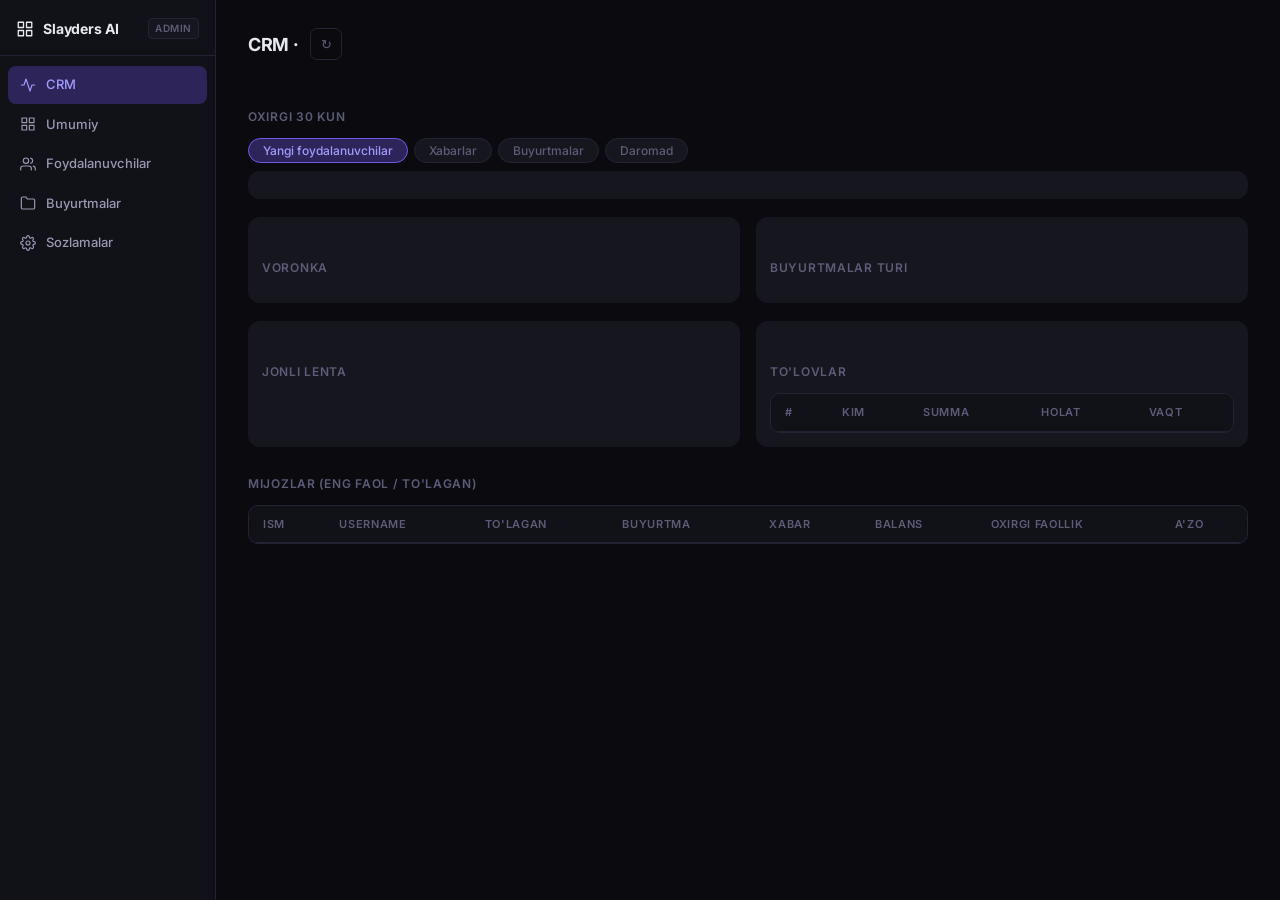
==== commit e20c6bde: "Update admin.html" ====
--- a/admin.html
+++ b/admin.html
@@ -1,245 +1,245 @@
-<!DOCTYPE html>
-<html lang="uz">
-<head>
-  <meta charset="UTF-8" />
-  <meta name="viewport" content="width=device-width, initial-scale=1.0" />
-  <title>Admin — Slayders AI</title>
-  <link rel="preconnect" href="https://fonts.googleapis.com" />
-  <link rel="preconnect" href="https://fonts.gstatic.com" crossorigin />
-  <link href="https://fonts.googleapis.com/css2?family=Inter:wght@400;500;600;700&display=swap" rel="stylesheet" />
-  <link rel="stylesheet" href="/admin.css" />
-</head>
-<body>
-
-  <!-- Sidebar (desktop) -->
-  <nav class="sidebar" id="sidebar">
-    <div class="sidebar-logo">
-      <svg xmlns="http://www.w3.org/2000/svg" width="18" height="18" viewBox="0 0 24 24" fill="none" stroke="currentColor" stroke-width="1.75" stroke-linecap="round" stroke-linejoin="round" aria-hidden="true"><rect x="3" y="3" width="7" height="7"/><rect x="14" y="3" width="7" height="7"/><rect x="14" y="14" width="7" height="7"/><rect x="3" y="14" width="7" height="7"/></svg>
-      <span class="sidebar-brand">Slayders AI</span>
-      <span class="sidebar-tag">Admin</span>
-    </div>
-    <ul class="sidebar-nav">
-      <li class="nav-item active" data-tab="crm">
-        <svg xmlns="http://www.w3.org/2000/svg" width="16" height="16" viewBox="0 0 24 24" fill="none" stroke="currentColor" stroke-width="1.75" stroke-linecap="round" stroke-linejoin="round" aria-hidden="true"><polyline points="22 12 18 12 15 21 9 3 6 12 2 12"/></svg>
-        CRM
-      </li>
-      <li class="nav-item" data-tab="umumiy">
-        <svg xmlns="http://www.w3.org/2000/svg" width="16" height="16" viewBox="0 0 24 24" fill="none" stroke="currentColor" stroke-width="1.75" stroke-linecap="round" stroke-linejoin="round" aria-hidden="true"><rect x="3" y="3" width="7" height="7"/><rect x="14" y="3" width="7" height="7"/><rect x="14" y="14" width="7" height="7"/><rect x="3" y="14" width="7" height="7"/></svg>
-        Umumiy
-      </li>
-      <li class="nav-item" data-tab="users">
-        <svg xmlns="http://www.w3.org/2000/svg" width="16" height="16" viewBox="0 0 24 24" fill="none" stroke="currentColor" stroke-width="1.75" stroke-linecap="round" stroke-linejoin="round" aria-hidden="true"><path d="M17 21v-2a4 4 0 0 0-4-4H5a4 4 0 0 0-4 4v2"/><circle cx="9" cy="7" r="4"/><path d="M23 21v-2a4 4 0 0 0-3-3.87"/><path d="M16 3.13a4 4 0 0 1 0 7.75"/></svg>
-        Foydalanuvchilar
-      </li>
-      <li class="nav-item" data-tab="jobs">
-        <svg xmlns="http://www.w3.org/2000/svg" width="16" height="16" viewBox="0 0 24 24" fill="none" stroke="currentColor" stroke-width="1.75" stroke-linecap="round" stroke-linejoin="round" aria-hidden="true"><path d="M22 19a2 2 0 0 1-2 2H4a2 2 0 0 1-2-2V5a2 2 0 0 1 2-2h5l2 3h9a2 2 0 0 1 2 2z"/></svg>
-        Buyurtmalar
-      </li>
-      <li class="nav-item" data-tab="settings">
-        <svg xmlns="http://www.w3.org/2000/svg" width="16" height="16" viewBox="0 0 24 24" fill="none" stroke="currentColor" stroke-width="1.75" stroke-linecap="round" stroke-linejoin="round" aria-hidden="true"><circle cx="12" cy="12" r="3"/><path d="M19.4 15a1.65 1.65 0 0 0 .33 1.82l.06.06a2 2 0 0 1-2.83 2.83l-.06-.06a1.65 1.65 0 0 0-1.82-.33 1.65 1.65 0 0 0-1 1.51V21a2 2 0 0 1-4 0v-.09A1.65 1.65 0 0 0 9 19.4a1.65 1.65 0 0 0-1.82.33l-.06.06a2 2 0 0 1-2.83-2.83l.06-.06A1.65 1.65 0 0 0 4.68 15a1.65 1.65 0 0 0-1.51-1H3a2 2 0 0 1 0-4h.09A1.65 1.65 0 0 0 4.6 9a1.65 1.65 0 0 0-.33-1.82l-.06-.06a2 2 0 0 1 2.83-2.83l.06.06A1.65 1.65 0 0 0 9 4.68a1.65 1.65 0 0 0 1-1.51V3a2 2 0 0 1 4 0v.09a1.65 1.65 0 0 0 1 1.51 1.65 1.65 0 0 0 1.82-.33l.06-.06a2 2 0 0 1 2.83 2.83l-.06.06A1.65 1.65 0 0 0 19.4 9a1.65 1.65 0 0 0 1.51 1H21a2 2 0 0 1 0 4h-.09a1.65 1.65 0 0 0-1.51 1z"/></svg>
-        Sozlamalar
-      </li>
-    </ul>
-  </nav>
-
-  <!-- Top tab bar (mobile) -->
-  <nav class="top-tabs" id="topTabs">
-    <button class="tab-btn active" data-tab="crm" aria-label="CRM"><svg xmlns="http://www.w3.org/2000/svg" width="20" height="20" viewBox="0 0 24 24" fill="none" stroke="currentColor" stroke-width="1.75" stroke-linecap="round" stroke-linejoin="round" aria-hidden="true"><polyline points="22 12 18 12 15 21 9 3 6 12 2 12"/></svg></button>
-    <button class="tab-btn" data-tab="umumiy" aria-label="Umumiy">
-      <svg xmlns="http://www.w3.org/2000/svg" width="20" height="20" viewBox="0 0 24 24" fill="none" stroke="currentColor" stroke-width="1.75" stroke-linecap="round" stroke-linejoin="round" aria-hidden="true"><rect x="3" y="3" width="7" height="7"/><rect x="14" y="3" width="7" height="7"/><rect x="14" y="14" width="7" height="7"/><rect x="3" y="14" width="7" height="7"/></svg>
-    </button>
-    <button class="tab-btn" data-tab="users" aria-label="Foydalanuvchilar">
-      <svg xmlns="http://www.w3.org/2000/svg" width="20" height="20" viewBox="0 0 24 24" fill="none" stroke="currentColor" stroke-width="1.75" stroke-linecap="round" stroke-linejoin="round" aria-hidden="true"><path d="M17 21v-2a4 4 0 0 0-4-4H5a4 4 0 0 0-4 4v2"/><circle cx="9" cy="7" r="4"/><path d="M23 21v-2a4 4 0 0 0-3-3.87"/><path d="M16 3.13a4 4 0 0 1 0 7.75"/></svg>
-    </button>
-    <button class="tab-btn" data-tab="jobs" aria-label="Buyurtmalar">
-      <svg xmlns="http://www.w3.org/2000/svg" width="20" height="20" viewBox="0 0 24 24" fill="none" stroke="currentColor" stroke-width="1.75" stroke-linecap="round" stroke-linejoin="round" aria-hidden="true"><path d="M22 19a2 2 0 0 1-2 2H4a2 2 0 0 1-2-2V5a2 2 0 0 1 2-2h5l2 3h9a2 2 0 0 1 2 2z"/></svg>
-    </button>
-    <button class="tab-btn" data-tab="settings" aria-label="Sozlamalar">
-      <svg xmlns="http://www.w3.org/2000/svg" width="20" height="20" viewBox="0 0 24 24" fill="none" stroke="currentColor" stroke-width="1.75" stroke-linecap="round" stroke-linejoin="round" aria-hidden="true"><circle cx="12" cy="12" r="3"/><path d="M19.4 15a1.65 1.65 0 0 0 .33 1.82l.06.06a2 2 0 0 1-2.83 2.83l-.06-.06a1.65 1.65 0 0 0-1.82-.33 1.65 1.65 0 0 0-1 1.51V21a2 2 0 0 1-4 0v-.09A1.65 1.65 0 0 0 9 19.4a1.65 1.65 0 0 0-1.82.33l-.06.06a2 2 0 0 1-2.83-2.83l.06-.06A1.65 1.65 0 0 0 4.68 15a1.65 1.65 0 0 0-1.51-1H3a2 2 0 0 1 0-4h.09A1.65 1.65 0 0 0 4.6 9a1.65 1.65 0 0 0-.33-1.82l-.06-.06a2 2 0 0 1 2.83-2.83l.06.06A1.65 1.65 0 0 0 9 4.68a1.65 1.65 0 0 0 1-1.51V3a2 2 0 0 1 4 0v.09a1.65 1.65 0 0 0 1 1.51 1.65 1.65 0 0 0 1.82-.33l.06-.06a2 2 0 0 1 2.83 2.83l-.06.06A1.65 1.65 0 0 0 19.4 9a1.65 1.65 0 0 0 1.51 1H21a2 2 0 0 1 0 4h-.09a1.65 1.65 0 0 0-1.51 1z"/></svg>
-    </button>
-  </nav>
-
-  <main class="main-content">
-
-    <!-- ── Tab: Umumiy ─────────────────────────────────────────────────────── -->
-    <section class="tab-panel active" id="tab-crm">
-      <div class="page-header">
-        <h2 class="section-title">CRM · <span id="crmToday"></span></h2>
-        <button class="btn-ghost" id="refreshCrm" title="Yangilash">↻</button>
-      </div>
-      <div class="stat-cards" id="crmKpis"></div>
-      <h3 class="section-subtitle">Oxirgi 30 kun</h3>
-      <div class="crm-chart-tabs chip-group" id="crmSeriesTabs">
-        <button class="chip active" data-k="users">Yangi foydalanuvchilar</button>
-        <button class="chip" data-k="messages">Xabarlar</button>
-        <button class="chip" data-k="jobs">Buyurtmalar</button>
-        <button class="chip" data-k="revenue">Daromad</button>
-      </div>
-      <div class="crm-chart" id="crmChart"></div>
-      <div class="crm-grid">
-        <div class="crm-box"><h3 class="section-subtitle">Voronka</h3><div id="crmFunnel"></div></div>
-        <div class="crm-box"><h3 class="section-subtitle">Buyurtmalar turi</h3><div id="crmJobsBy"></div></div>
-      </div>
-      <div class="crm-grid">
-        <div class="crm-box"><h3 class="section-subtitle">Jonli lenta</h3><div class="crm-feed" id="crmFeed"></div></div>
-        <div class="crm-box"><h3 class="section-subtitle">To'lovlar</h3><div class="table-wrap"><table class="data-table"><thead><tr><th>#</th><th>Kim</th><th>Summa</th><th>Holat</th><th>Vaqt</th></tr></thead><tbody id="crmPayments"></tbody></table></div></div>
-      </div>
-      <h3 class="section-subtitle">Mijozlar (eng faol / to'lagan)</h3>
-      <div class="table-wrap"><table class="data-table"><thead><tr><th>Ism</th><th>Username</th><th>To'lagan</th><th>Buyurtma</th><th>Xabar</th><th>Balans</th><th>Oxirgi faollik</th><th>A'zo</th></tr></thead><tbody id="crmUsers"></tbody></table></div>
-    </section>
-
-    <section class="tab-panel" id="tab-umumiy">
-      <div class="page-header">
-        <h2 class="section-title">Umumiy statistika</h2>
-        <button class="btn-ghost" id="refreshStats" title="Yangilash">
-          <svg xmlns="http://www.w3.org/2000/svg" width="16" height="16" viewBox="0 0 24 24" fill="none" stroke="currentColor" stroke-width="1.75" stroke-linecap="round" stroke-linejoin="round" aria-hidden="true"><polyline points="23 4 23 10 17 10"/><polyline points="1 20 1 14 7 14"/><path d="M3.51 9a9 9 0 0 1 14.85-3.36L23 10M1 14l4.64 4.36A9 9 0 0 0 20.49 15"/></svg>
-        </button>
-      </div>
-
-      <div class="stat-cards" id="statCards">
-        <div class="stat-card">
-          <div class="stat-icon">
-            <svg xmlns="http://www.w3.org/2000/svg" width="16" height="16" viewBox="0 0 24 24" fill="none" stroke="currentColor" stroke-width="1.75" stroke-linecap="round" stroke-linejoin="round" aria-hidden="true"><path d="M17 21v-2a4 4 0 0 0-4-4H5a4 4 0 0 0-4 4v2"/><circle cx="9" cy="7" r="4"/><path d="M23 21v-2a4 4 0 0 0-3-3.87"/><path d="M16 3.13a4 4 0 0 1 0 7.75"/></svg>
-          </div>
-          <div class="stat-label">Foydalanuvchilar</div>
-          <div class="stat-value" id="statUsers">—</div>
-        </div>
-        <div class="stat-card">
-          <div class="stat-icon">
-            <svg xmlns="http://www.w3.org/2000/svg" width="16" height="16" viewBox="0 0 24 24" fill="none" stroke="currentColor" stroke-width="1.75" stroke-linecap="round" stroke-linejoin="round" aria-hidden="true"><line x1="12" y1="5" x2="12" y2="19"/><line x1="5" y1="12" x2="19" y2="12"/></svg>
-          </div>
-          <div class="stat-label">Bugun yangi</div>
-          <div class="stat-value" id="statNewToday">—</div>
-        </div>
-        <div class="stat-card">
-          <div class="stat-icon">
-            <svg xmlns="http://www.w3.org/2000/svg" width="16" height="16" viewBox="0 0 24 24" fill="none" stroke="currentColor" stroke-width="1.75" stroke-linecap="round" stroke-linejoin="round" aria-hidden="true"><path d="M21 15a2 2 0 0 1-2 2H7l-4 4V5a2 2 0 0 1 2-2h14a2 2 0 0 1 2 2z"/></svg>
-          </div>
-          <div class="stat-label">Bugun xabarlar</div>
-          <div class="stat-value" id="statMsgs">—</div>
-        </div>
-        <div class="stat-card">
-          <div class="stat-icon">
-            <svg xmlns="http://www.w3.org/2000/svg" width="16" height="16" viewBox="0 0 24 24" fill="none" stroke="currentColor" stroke-width="1.75" stroke-linecap="round" stroke-linejoin="round" aria-hidden="true"><path d="M22 19a2 2 0 0 1-2 2H4a2 2 0 0 1-2-2V5a2 2 0 0 1 2-2h5l2 3h9a2 2 0 0 1 2 2z"/></svg>
-          </div>
-          <div class="stat-label">Bugun buyurtmalar</div>
-          <div class="stat-value" id="statJobs">—</div>
-        </div>
-        <div class="stat-card">
-          <div class="stat-icon">
-            <svg xmlns="http://www.w3.org/2000/svg" width="16" height="16" viewBox="0 0 24 24" fill="none" stroke="currentColor" stroke-width="1.75" stroke-linecap="round" stroke-linejoin="round" aria-hidden="true"><line x1="8" y1="6" x2="21" y2="6"/><line x1="8" y1="12" x2="21" y2="12"/><line x1="8" y1="18" x2="21" y2="18"/><line x1="3" y1="6" x2="3.01" y2="6"/><line x1="3" y1="12" x2="3.01" y2="12"/><line x1="3" y1="18" x2="3.01" y2="18"/></svg>
-          </div>
-          <div class="stat-label">Navbat uzunligi</div>
-          <div class="stat-value" id="statQueue">—</div>
-        </div>
-        <div class="stat-card accent">
-          <div class="stat-icon">
-            <svg xmlns="http://www.w3.org/2000/svg" width="16" height="16" viewBox="0 0 24 24" fill="none" stroke="currentColor" stroke-width="1.75" stroke-linecap="round" stroke-linejoin="round" aria-hidden="true"><path d="M19 7V4a1 1 0 0 0-1-1H5a2 2 0 0 0 0 4h15a1 1 0 0 1 1 1v4h-3a2 2 0 0 0 0 4h3a1 1 0 0 0 1-1v-2a1 1 0 0 0-1-1"/><path d="M3 5v14a2 2 0 0 0 2 2h15a1 1 0 0 0 1-1v-4"/></svg>
-          </div>
-          <div class="stat-label">Bugun daromad (so'm)</div>
-          <div class="stat-value" id="statRevenue">—</div>
-        </div>
-      </div>
-
-      <h3 class="section-subtitle">Buyurtmalar holati</h3>
-      <div class="status-bars" id="statusBars"></div>
-    </section>
-
-    <!-- ── Tab: Foydalanuvchilar ───────────────────────────────────────────── -->
-    <section class="tab-panel" id="tab-users">
-      <div class="toolbar">
-        <h2 class="section-title">Foydalanuvchilar</h2>
-        <div class="search-wrap">
-          <svg class="search-icon" xmlns="http://www.w3.org/2000/svg" width="14" height="14" viewBox="0 0 24 24" fill="none" stroke="currentColor" stroke-width="1.75" stroke-linecap="round" stroke-linejoin="round" aria-hidden="true"><circle cx="11" cy="11" r="8"/><line x1="21" y1="21" x2="16.65" y2="16.65"/></svg>
-          <input class="search-input" id="userSearch" type="search" placeholder="Qidirish (id, ism, username)…" />
-        </div>
-      </div>
-
-      <div class="table-wrap">
-        <table class="data-table" id="usersTable">
-          <thead>
-            <tr>
-              <th>ID</th>
-              <th>Ism</th>
-              <th>Username</th>
-              <th>Balans</th>
-              <th>Bugun ishlatilgan</th>
-              <th>A'zo bo'lgan</th>
-              <th>Xabarlar</th>
-              <th>Buyurtmalar</th>
-            </tr>
-          </thead>
-          <tbody id="usersBody"></tbody>
-        </table>
-      </div>
-      <div class="pagination" id="usersPagination"></div>
-
-      <!-- Detail drawer -->
-      <div class="drawer" id="userDrawer">
-        <div class="drawer-header">
-          <h3 id="drawerTitle">Foydalanuvchi</h3>
-          <button class="btn-icon" id="drawerClose" aria-label="Yopish">
-            <svg xmlns="http://www.w3.org/2000/svg" width="16" height="16" viewBox="0 0 24 24" fill="none" stroke="currentColor" stroke-width="1.75" stroke-linecap="round" stroke-linejoin="round" aria-hidden="true"><line x1="18" y1="6" x2="6" y2="18"/><line x1="6" y1="6" x2="18" y2="18"/></svg>
-          </button>
-        </div>
-        <div class="drawer-body" id="drawerBody"></div>
-      </div>
-    </section>
-
-    <!-- ── Tab: Buyurtmalar ────────────────────────────────────────────────── -->
-    <section class="tab-panel" id="tab-jobs">
-      <div class="toolbar">
-        <h2 class="section-title">Buyurtmalar</h2>
-        <div class="chip-group" id="jobFilters">
-          <button class="chip active" data-status="">Barchasi</button>
-          <button class="chip" data-status="queued">Navbatda</button>
-          <button class="chip" data-status="running">Bajarilmoqda</button>
-          <button class="chip" data-status="done">Tayyor</button>
-          <button class="chip" data-status="failed">Xato</button>
-        </div>
-      </div>
-
-      <div class="table-wrap">
-        <table class="data-table" id="jobsTable">
-          <thead>
-            <tr>
-              <th>ID</th>
-              <th>Foydalanuvchi</th>
-              <th>Sarlavha</th>
-              <th>Holat</th>
-              <th>Sana</th>
-              <th>Amallar</th>
-            </tr>
-          </thead>
-          <tbody id="jobsBody"></tbody>
-        </table>
-      </div>
-    </section>
-
-    <!-- ── Tab: Sozlamalar ────────────────────────────────────────────────── -->
-    <section class="tab-panel" id="tab-settings">
-      <h2 class="section-title">Sozlamalar</h2>
-      <form class="settings-form" id="settingsForm">
-        <label class="form-label">
-          Kunlik bepul xabarlar
-          <input class="form-input" type="number" name="FREE_MSG_PER_DAY" min="0" />
-        </label>
-        <label class="form-label">
-          Xabar narxi (so'm)
-          <input class="form-input" type="number" name="MSG_PRICE" min="0" />
-        </label>
-        <label class="form-label">
-          Boshlang'ich balans (so'm)
-          <input class="form-input" type="number" name="START_BALANCE" min="0" />
-        </label>
-        <button class="btn-primary" type="submit">Saqlash</button>
-        <span class="save-msg" id="saveMsg"></span>
-      </form>
-    </section>
-
-  </main>
-
-  <script src="/admin.js"></script>
-  <script src="/admin-crm.js"></script>
-</body>
-</html>
+<!DOCTYPE html>
+<html lang="uz">
+<head>
+  <meta charset="UTF-8" />
+  <meta name="viewport" content="width=device-width, initial-scale=1.0" />
+  <title>Admin — Slayders AI</title>
+  <link rel="preconnect" href="https://fonts.googleapis.com" />
+  <link rel="preconnect" href="https://fonts.gstatic.com" crossorigin />
+  <link href="https://fonts.googleapis.com/css2?family=Inter:wght@400;500;600;700&display=swap" rel="stylesheet" />
+  <link rel="stylesheet" href="admin.css" />
+</head>
+<body>
+
+  <!-- Sidebar (desktop) -->
+  <nav class="sidebar" id="sidebar">
+    <div class="sidebar-logo">
+      <svg xmlns="http://www.w3.org/2000/svg" width="18" height="18" viewBox="0 0 24 24" fill="none" stroke="currentColor" stroke-width="1.75" stroke-linecap="round" stroke-linejoin="round" aria-hidden="true"><rect x="3" y="3" width="7" height="7"/><rect x="14" y="3" width="7" height="7"/><rect x="14" y="14" width="7" height="7"/><rect x="3" y="14" width="7" height="7"/></svg>
+      <span class="sidebar-brand">Slayders AI</span>
+      <span class="sidebar-tag">Admin</span>
+    </div>
+    <ul class="sidebar-nav">
+      <li class="nav-item active" data-tab="crm">
+        <svg xmlns="http://www.w3.org/2000/svg" width="16" height="16" viewBox="0 0 24 24" fill="none" stroke="currentColor" stroke-width="1.75" stroke-linecap="round" stroke-linejoin="round" aria-hidden="true"><polyline points="22 12 18 12 15 21 9 3 6 12 2 12"/></svg>
+        CRM
+      </li>
+      <li class="nav-item" data-tab="umumiy">
+        <svg xmlns="http://www.w3.org/2000/svg" width="16" height="16" viewBox="0 0 24 24" fill="none" stroke="currentColor" stroke-width="1.75" stroke-linecap="round" stroke-linejoin="round" aria-hidden="true"><rect x="3" y="3" width="7" height="7"/><rect x="14" y="3" width="7" height="7"/><rect x="14" y="14" width="7" height="7"/><rect x="3" y="14" width="7" height="7"/></svg>
+        Umumiy
+      </li>
+      <li class="nav-item" data-tab="users">
+        <svg xmlns="http://www.w3.org/2000/svg" width="16" height="16" viewBox="0 0 24 24" fill="none" stroke="currentColor" stroke-width="1.75" stroke-linecap="round" stroke-linejoin="round" aria-hidden="true"><path d="M17 21v-2a4 4 0 0 0-4-4H5a4 4 0 0 0-4 4v2"/><circle cx="9" cy="7" r="4"/><path d="M23 21v-2a4 4 0 0 0-3-3.87"/><path d="M16 3.13a4 4 0 0 1 0 7.75"/></svg>
+        Foydalanuvchilar
+      </li>
+      <li class="nav-item" data-tab="jobs">
+        <svg xmlns="http://www.w3.org/2000/svg" width="16" height="16" viewBox="0 0 24 24" fill="none" stroke="currentColor" stroke-width="1.75" stroke-linecap="round" stroke-linejoin="round" aria-hidden="true"><path d="M22 19a2 2 0 0 1-2 2H4a2 2 0 0 1-2-2V5a2 2 0 0 1 2-2h5l2 3h9a2 2 0 0 1 2 2z"/></svg>
+        Buyurtmalar
+      </li>
+      <li class="nav-item" data-tab="settings">
+        <svg xmlns="http://www.w3.org/2000/svg" width="16" height="16" viewBox="0 0 24 24" fill="none" stroke="currentColor" stroke-width="1.75" stroke-linecap="round" stroke-linejoin="round" aria-hidden="true"><circle cx="12" cy="12" r="3"/><path d="M19.4 15a1.65 1.65 0 0 0 .33 1.82l.06.06a2 2 0 0 1-2.83 2.83l-.06-.06a1.65 1.65 0 0 0-1.82-.33 1.65 1.65 0 0 0-1 1.51V21a2 2 0 0 1-4 0v-.09A1.65 1.65 0 0 0 9 19.4a1.65 1.65 0 0 0-1.82.33l-.06.06a2 2 0 0 1-2.83-2.83l.06-.06A1.65 1.65 0 0 0 4.68 15a1.65 1.65 0 0 0-1.51-1H3a2 2 0 0 1 0-4h.09A1.65 1.65 0 0 0 4.6 9a1.65 1.65 0 0 0-.33-1.82l-.06-.06a2 2 0 0 1 2.83-2.83l.06.06A1.65 1.65 0 0 0 9 4.68a1.65 1.65 0 0 0 1-1.51V3a2 2 0 0 1 4 0v.09a1.65 1.65 0 0 0 1 1.51 1.65 1.65 0 0 0 1.82-.33l.06-.06a2 2 0 0 1 2.83 2.83l-.06.06A1.65 1.65 0 0 0 19.4 9a1.65 1.65 0 0 0 1.51 1H21a2 2 0 0 1 0 4h-.09a1.65 1.65 0 0 0-1.51 1z"/></svg>
+        Sozlamalar
+      </li>
+    </ul>
+  </nav>
+
+  <!-- Top tab bar (mobile) -->
+  <nav class="top-tabs" id="topTabs">
+    <button class="tab-btn active" data-tab="crm" aria-label="CRM"><svg xmlns="http://www.w3.org/2000/svg" width="20" height="20" viewBox="0 0 24 24" fill="none" stroke="currentColor" stroke-width="1.75" stroke-linecap="round" stroke-linejoin="round" aria-hidden="true"><polyline points="22 12 18 12 15 21 9 3 6 12 2 12"/></svg></button>
+    <button class="tab-btn" data-tab="umumiy" aria-label="Umumiy">
+      <svg xmlns="http://www.w3.org/2000/svg" width="20" height="20" viewBox="0 0 24 24" fill="none" stroke="currentColor" stroke-width="1.75" stroke-linecap="round" stroke-linejoin="round" aria-hidden="true"><rect x="3" y="3" width="7" height="7"/><rect x="14" y="3" width="7" height="7"/><rect x="14" y="14" width="7" height="7"/><rect x="3" y="14" width="7" height="7"/></svg>
+    </button>
+    <button class="tab-btn" data-tab="users" aria-label="Foydalanuvchilar">
+      <svg xmlns="http://www.w3.org/2000/svg" width="20" height="20" viewBox="0 0 24 24" fill="none" stroke="currentColor" stroke-width="1.75" stroke-linecap="round" stroke-linejoin="round" aria-hidden="true"><path d="M17 21v-2a4 4 0 0 0-4-4H5a4 4 0 0 0-4 4v2"/><circle cx="9" cy="7" r="4"/><path d="M23 21v-2a4 4 0 0 0-3-3.87"/><path d="M16 3.13a4 4 0 0 1 0 7.75"/></svg>
+    </button>
+    <button class="tab-btn" data-tab="jobs" aria-label="Buyurtmalar">
+      <svg xmlns="http://www.w3.org/2000/svg" width="20" height="20" viewBox="0 0 24 24" fill="none" stroke="currentColor" stroke-width="1.75" stroke-linecap="round" stroke-linejoin="round" aria-hidden="true"><path d="M22 19a2 2 0 0 1-2 2H4a2 2 0 0 1-2-2V5a2 2 0 0 1 2-2h5l2 3h9a2 2 0 0 1 2 2z"/></svg>
+    </button>
+    <button class="tab-btn" data-tab="settings" aria-label="Sozlamalar">
+      <svg xmlns="http://www.w3.org/2000/svg" width="20" height="20" viewBox="0 0 24 24" fill="none" stroke="currentColor" stroke-width="1.75" stroke-linecap="round" stroke-linejoin="round" aria-hidden="true"><circle cx="12" cy="12" r="3"/><path d="M19.4 15a1.65 1.65 0 0 0 .33 1.82l.06.06a2 2 0 0 1-2.83 2.83l-.06-.06a1.65 1.65 0 0 0-1.82-.33 1.65 1.65 0 0 0-1 1.51V21a2 2 0 0 1-4 0v-.09A1.65 1.65 0 0 0 9 19.4a1.65 1.65 0 0 0-1.82.33l-.06.06a2 2 0 0 1-2.83-2.83l.06-.06A1.65 1.65 0 0 0 4.68 15a1.65 1.65 0 0 0-1.51-1H3a2 2 0 0 1 0-4h.09A1.65 1.65 0 0 0 4.6 9a1.65 1.65 0 0 0-.33-1.82l-.06-.06a2 2 0 0 1 2.83-2.83l.06.06A1.65 1.65 0 0 0 9 4.68a1.65 1.65 0 0 0 1-1.51V3a2 2 0 0 1 4 0v.09a1.65 1.65 0 0 0 1 1.51 1.65 1.65 0 0 0 1.82-.33l.06-.06a2 2 0 0 1 2.83 2.83l-.06.06A1.65 1.65 0 0 0 19.4 9a1.65 1.65 0 0 0 1.51 1H21a2 2 0 0 1 0 4h-.09a1.65 1.65 0 0 0-1.51 1z"/></svg>
+    </button>
+  </nav>
+
+  <main class="main-content">
+
+    <!-- ── Tab: Umumiy ─────────────────────────────────────────────────────── -->
+    <section class="tab-panel active" id="tab-crm">
+      <div class="page-header">
+        <h2 class="section-title">CRM · <span id="crmToday"></span></h2>
+        <button class="btn-ghost" id="refreshCrm" title="Yangilash">↻</button>
+      </div>
+      <div class="stat-cards" id="crmKpis"></div>
+      <h3 class="section-subtitle">Oxirgi 30 kun</h3>
+      <div class="crm-chart-tabs chip-group" id="crmSeriesTabs">
+        <button class="chip active" data-k="users">Yangi foydalanuvchilar</button>
+        <button class="chip" data-k="messages">Xabarlar</button>
+        <button class="chip" data-k="jobs">Buyurtmalar</button>
+        <button class="chip" data-k="revenue">Daromad</button>
+      </div>
+      <div class="crm-chart" id="crmChart"></div>
+      <div class="crm-grid">
+        <div class="crm-box"><h3 class="section-subtitle">Voronka</h3><div id="crmFunnel"></div></div>
+        <div class="crm-box"><h3 class="section-subtitle">Buyurtmalar turi</h3><div id="crmJobsBy"></div></div>
+      </div>
+      <div class="crm-grid">
+        <div class="crm-box"><h3 class="section-subtitle">Jonli lenta</h3><div class="crm-feed" id="crmFeed"></div></div>
+        <div class="crm-box"><h3 class="section-subtitle">To'lovlar</h3><div class="table-wrap"><table class="data-table"><thead><tr><th>#</th><th>Kim</th><th>Summa</th><th>Holat</th><th>Vaqt</th></tr></thead><tbody id="crmPayments"></tbody></table></div></div>
+      </div>
+      <h3 class="section-subtitle">Mijozlar (eng faol / to'lagan)</h3>
+      <div class="table-wrap"><table class="data-table"><thead><tr><th>Ism</th><th>Username</th><th>To'lagan</th><th>Buyurtma</th><th>Xabar</th><th>Balans</th><th>Oxirgi faollik</th><th>A'zo</th></tr></thead><tbody id="crmUsers"></tbody></table></div>
+    </section>
+
+    <section class="tab-panel" id="tab-umumiy">
+      <div class="page-header">
+        <h2 class="section-title">Umumiy statistika</h2>
+        <button class="btn-ghost" id="refreshStats" title="Yangilash">
+          <svg xmlns="http://www.w3.org/2000/svg" width="16" height="16" viewBox="0 0 24 24" fill="none" stroke="currentColor" stroke-width="1.75" stroke-linecap="round" stroke-linejoin="round" aria-hidden="true"><polyline points="23 4 23 10 17 10"/><polyline points="1 20 1 14 7 14"/><path d="M3.51 9a9 9 0 0 1 14.85-3.36L23 10M1 14l4.64 4.36A9 9 0 0 0 20.49 15"/></svg>
+        </button>
+      </div>
+
+      <div class="stat-cards" id="statCards">
+        <div class="stat-card">
+          <div class="stat-icon">
+            <svg xmlns="http://www.w3.org/2000/svg" width="16" height="16" viewBox="0 0 24 24" fill="none" stroke="currentColor" stroke-width="1.75" stroke-linecap="round" stroke-linejoin="round" aria-hidden="true"><path d="M17 21v-2a4 4 0 0 0-4-4H5a4 4 0 0 0-4 4v2"/><circle cx="9" cy="7" r="4"/><path d="M23 21v-2a4 4 0 0 0-3-3.87"/><path d="M16 3.13a4 4 0 0 1 0 7.75"/></svg>
+          </div>
+          <div class="stat-label">Foydalanuvchilar</div>
+          <div class="stat-value" id="statUsers">—</div>
+        </div>
+        <div class="stat-card">
+          <div class="stat-icon">
+            <svg xmlns="http://www.w3.org/2000/svg" width="16" height="16" viewBox="0 0 24 24" fill="none" stroke="currentColor" stroke-width="1.75" stroke-linecap="round" stroke-linejoin="round" aria-hidden="true"><line x1="12" y1="5" x2="12" y2="19"/><line x1="5" y1="12" x2="19" y2="12"/></svg>
+          </div>
+          <div class="stat-label">Bugun yangi</div>
+          <div class="stat-value" id="statNewToday">—</div>
+        </div>
+        <div class="stat-card">
+          <div class="stat-icon">
+            <svg xmlns="http://www.w3.org/2000/svg" width="16" height="16" viewBox="0 0 24 24" fill="none" stroke="currentColor" stroke-width="1.75" stroke-linecap="round" stroke-linejoin="round" aria-hidden="true"><path d="M21 15a2 2 0 0 1-2 2H7l-4 4V5a2 2 0 0 1 2-2h14a2 2 0 0 1 2 2z"/></svg>
+          </div>
+          <div class="stat-label">Bugun xabarlar</div>
+          <div class="stat-value" id="statMsgs">—</div>
+        </div>
+        <div class="stat-card">
+          <div class="stat-icon">
+            <svg xmlns="http://www.w3.org/2000/svg" width="16" height="16" viewBox="0 0 24 24" fill="none" stroke="currentColor" stroke-width="1.75" stroke-linecap="round" stroke-linejoin="round" aria-hidden="true"><path d="M22 19a2 2 0 0 1-2 2H4a2 2 0 0 1-2-2V5a2 2 0 0 1 2-2h5l2 3h9a2 2 0 0 1 2 2z"/></svg>
+          </div>
+          <div class="stat-label">Bugun buyurtmalar</div>
+          <div class="stat-value" id="statJobs">—</div>
+        </div>
+        <div class="stat-card">
+          <div class="stat-icon">
+            <svg xmlns="http://www.w3.org/2000/svg" width="16" height="16" viewBox="0 0 24 24" fill="none" stroke="currentColor" stroke-width="1.75" stroke-linecap="round" stroke-linejoin="round" aria-hidden="true"><line x1="8" y1="6" x2="21" y2="6"/><line x1="8" y1="12" x2="21" y2="12"/><line x1="8" y1="18" x2="21" y2="18"/><line x1="3" y1="6" x2="3.01" y2="6"/><line x1="3" y1="12" x2="3.01" y2="12"/><line x1="3" y1="18" x2="3.01" y2="18"/></svg>
+          </div>
+          <div class="stat-label">Navbat uzunligi</div>
+          <div class="stat-value" id="statQueue">—</div>
+        </div>
+        <div class="stat-card accent">
+          <div class="stat-icon">
+            <svg xmlns="http://www.w3.org/2000/svg" width="16" height="16" viewBox="0 0 24 24" fill="none" stroke="currentColor" stroke-width="1.75" stroke-linecap="round" stroke-linejoin="round" aria-hidden="true"><path d="M19 7V4a1 1 0 0 0-1-1H5a2 2 0 0 0 0 4h15a1 1 0 0 1 1 1v4h-3a2 2 0 0 0 0 4h3a1 1 0 0 0 1-1v-2a1 1 0 0 0-1-1"/><path d="M3 5v14a2 2 0 0 0 2 2h15a1 1 0 0 0 1-1v-4"/></svg>
+          </div>
+          <div class="stat-label">Bugun daromad (so'm)</div>
+          <div class="stat-value" id="statRevenue">—</div>
+        </div>
+      </div>
+
+      <h3 class="section-subtitle">Buyurtmalar holati</h3>
+      <div class="status-bars" id="statusBars"></div>
+    </section>
+
+    <!-- ── Tab: Foydalanuvchilar ───────────────────────────────────────────── -->
+    <section class="tab-panel" id="tab-users">
+      <div class="toolbar">
+        <h2 class="section-title">Foydalanuvchilar</h2>
+        <div class="search-wrap">
+          <svg class="search-icon" xmlns="http://www.w3.org/2000/svg" width="14" height="14" viewBox="0 0 24 24" fill="none" stroke="currentColor" stroke-width="1.75" stroke-linecap="round" stroke-linejoin="round" aria-hidden="true"><circle cx="11" cy="11" r="8"/><line x1="21" y1="21" x2="16.65" y2="16.65"/></svg>
+          <input class="search-input" id="userSearch" type="search" placeholder="Qidirish (id, ism, username)…" />
+        </div>
+      </div>
+
+      <div class="table-wrap">
+        <table class="data-table" id="usersTable">
+          <thead>
+            <tr>
+              <th>ID</th>
+              <th>Ism</th>
+              <th>Username</th>
+              <th>Balans</th>
+              <th>Bugun ishlatilgan</th>
+              <th>A'zo bo'lgan</th>
+              <th>Xabarlar</th>
+              <th>Buyurtmalar</th>
+            </tr>
+          </thead>
+          <tbody id="usersBody"></tbody>
+        </table>
+      </div>
+      <div class="pagination" id="usersPagination"></div>
+
+      <!-- Detail drawer -->
+      <div class="drawer" id="userDrawer">
+        <div class="drawer-header">
+          <h3 id="drawerTitle">Foydalanuvchi</h3>
+          <button class="btn-icon" id="drawerClose" aria-label="Yopish">
+            <svg xmlns="http://www.w3.org/2000/svg" width="16" height="16" viewBox="0 0 24 24" fill="none" stroke="currentColor" stroke-width="1.75" stroke-linecap="round" stroke-linejoin="round" aria-hidden="true"><line x1="18" y1="6" x2="6" y2="18"/><line x1="6" y1="6" x2="18" y2="18"/></svg>
+          </button>
+        </div>
+        <div class="drawer-body" id="drawerBody"></div>
+      </div>
+    </section>
+
+    <!-- ── Tab: Buyurtmalar ────────────────────────────────────────────────── -->
+    <section class="tab-panel" id="tab-jobs">
+      <div class="toolbar">
+        <h2 class="section-title">Buyurtmalar</h2>
+        <div class="chip-group" id="jobFilters">
+          <button class="chip active" data-status="">Barchasi</button>
+          <button class="chip" data-status="queued">Navbatda</button>
+          <button class="chip" data-status="running">Bajarilmoqda</button>
+          <button class="chip" data-status="done">Tayyor</button>
+          <button class="chip" data-status="failed">Xato</button>
+        </div>
+      </div>
+
+      <div class="table-wrap">
+        <table class="data-table" id="jobsTable">
+          <thead>
+            <tr>
+              <th>ID</th>
+              <th>Foydalanuvchi</th>
+              <th>Sarlavha</th>
+              <th>Holat</th>
+              <th>Sana</th>
+              <th>Amallar</th>
+            </tr>
+          </thead>
+          <tbody id="jobsBody"></tbody>
+        </table>
+      </div>
+    </section>
+
+    <!-- ── Tab: Sozlamalar ────────────────────────────────────────────────── -->
+    <section class="tab-panel" id="tab-settings">
+      <h2 class="section-title">Sozlamalar</h2>
+      <form class="settings-form" id="settingsForm">
+        <label class="form-label">
+          Kunlik bepul xabarlar
+          <input class="form-input" type="number" name="FREE_MSG_PER_DAY" min="0" />
+        </label>
+        <label class="form-label">
+          Xabar narxi (so'm)
+          <input class="form-input" type="number" name="MSG_PRICE" min="0" />
+        </label>
+        <label class="form-label">
+          Boshlang'ich balans (so'm)
+          <input class="form-input" type="number" name="START_BALANCE" min="0" />
+        </label>
+        <button class="btn-primary" type="submit">Saqlash</button>
+        <span class="save-msg" id="saveMsg"></span>
+      </form>
+    </section>
+
+  </main>
+
+  <script src="admin.js"></script>
+  <script src="admin-crm.js"></script>
+</body>
+</html>
